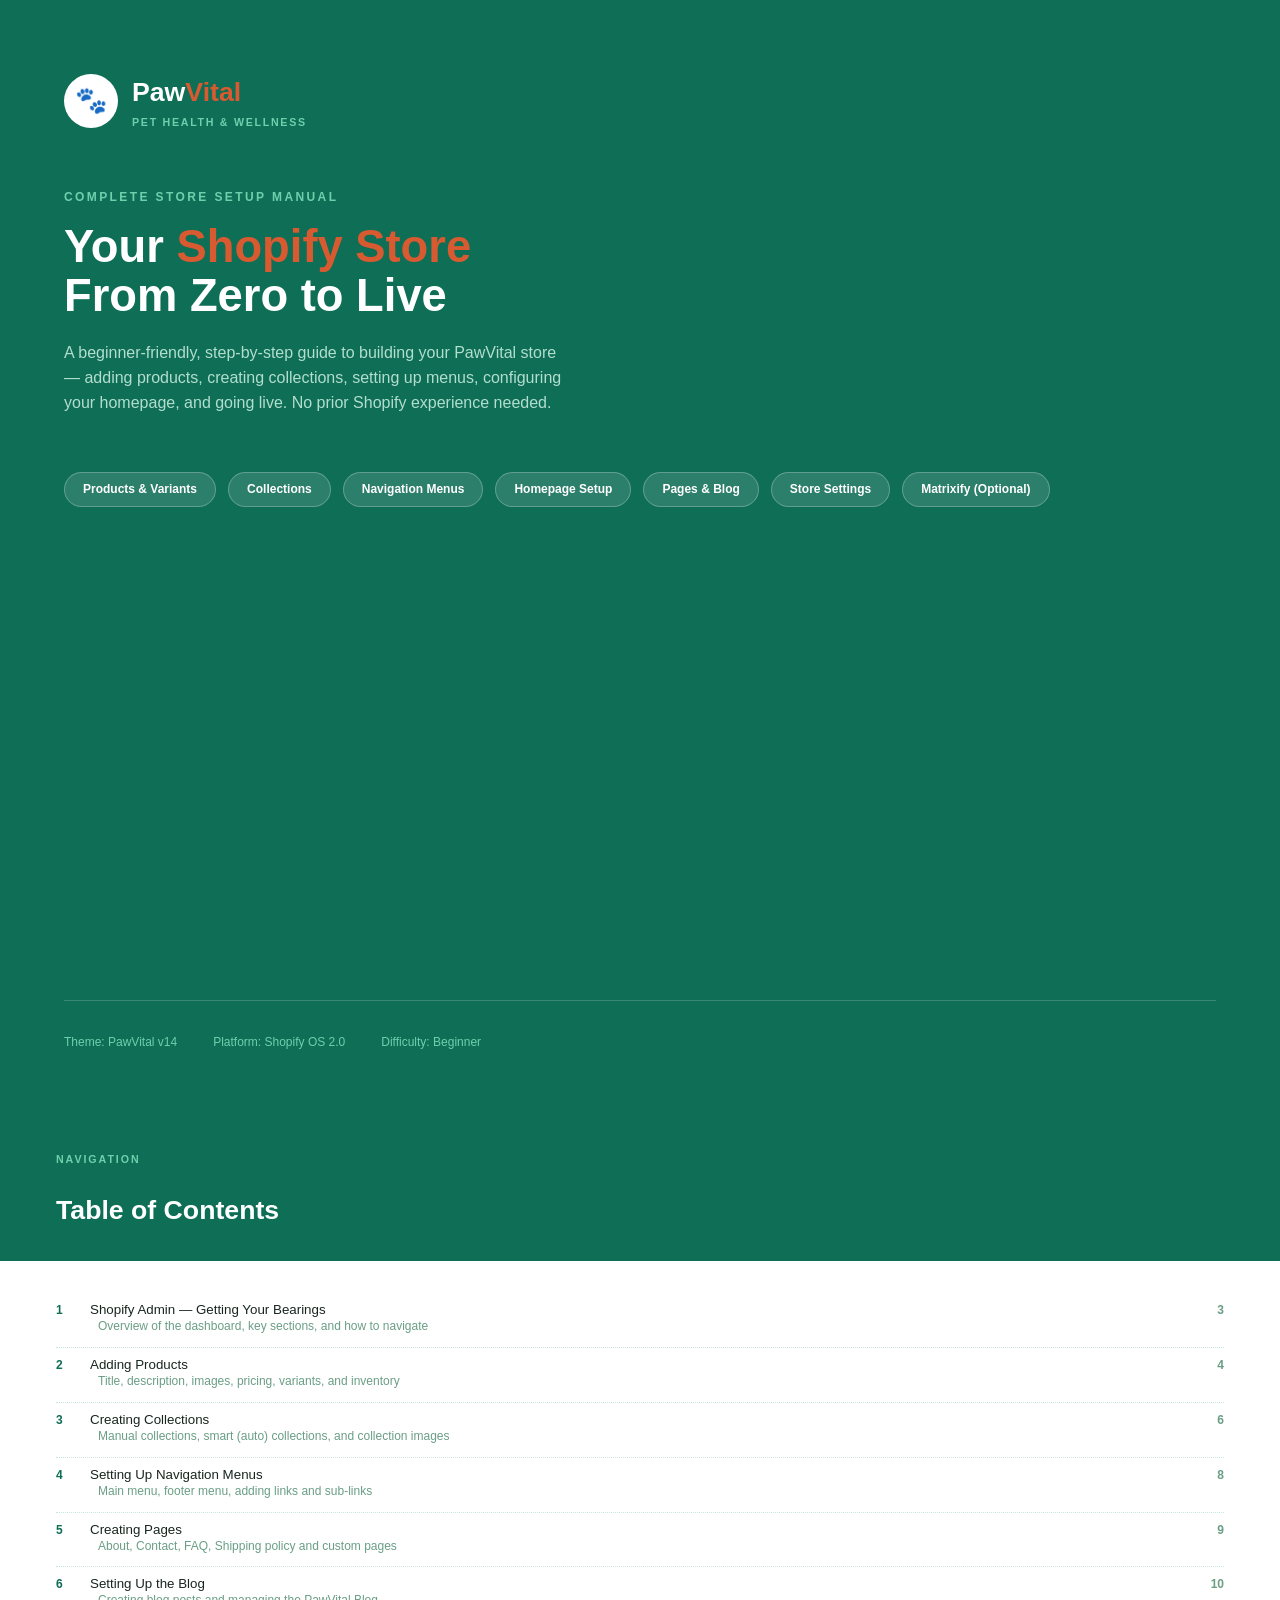
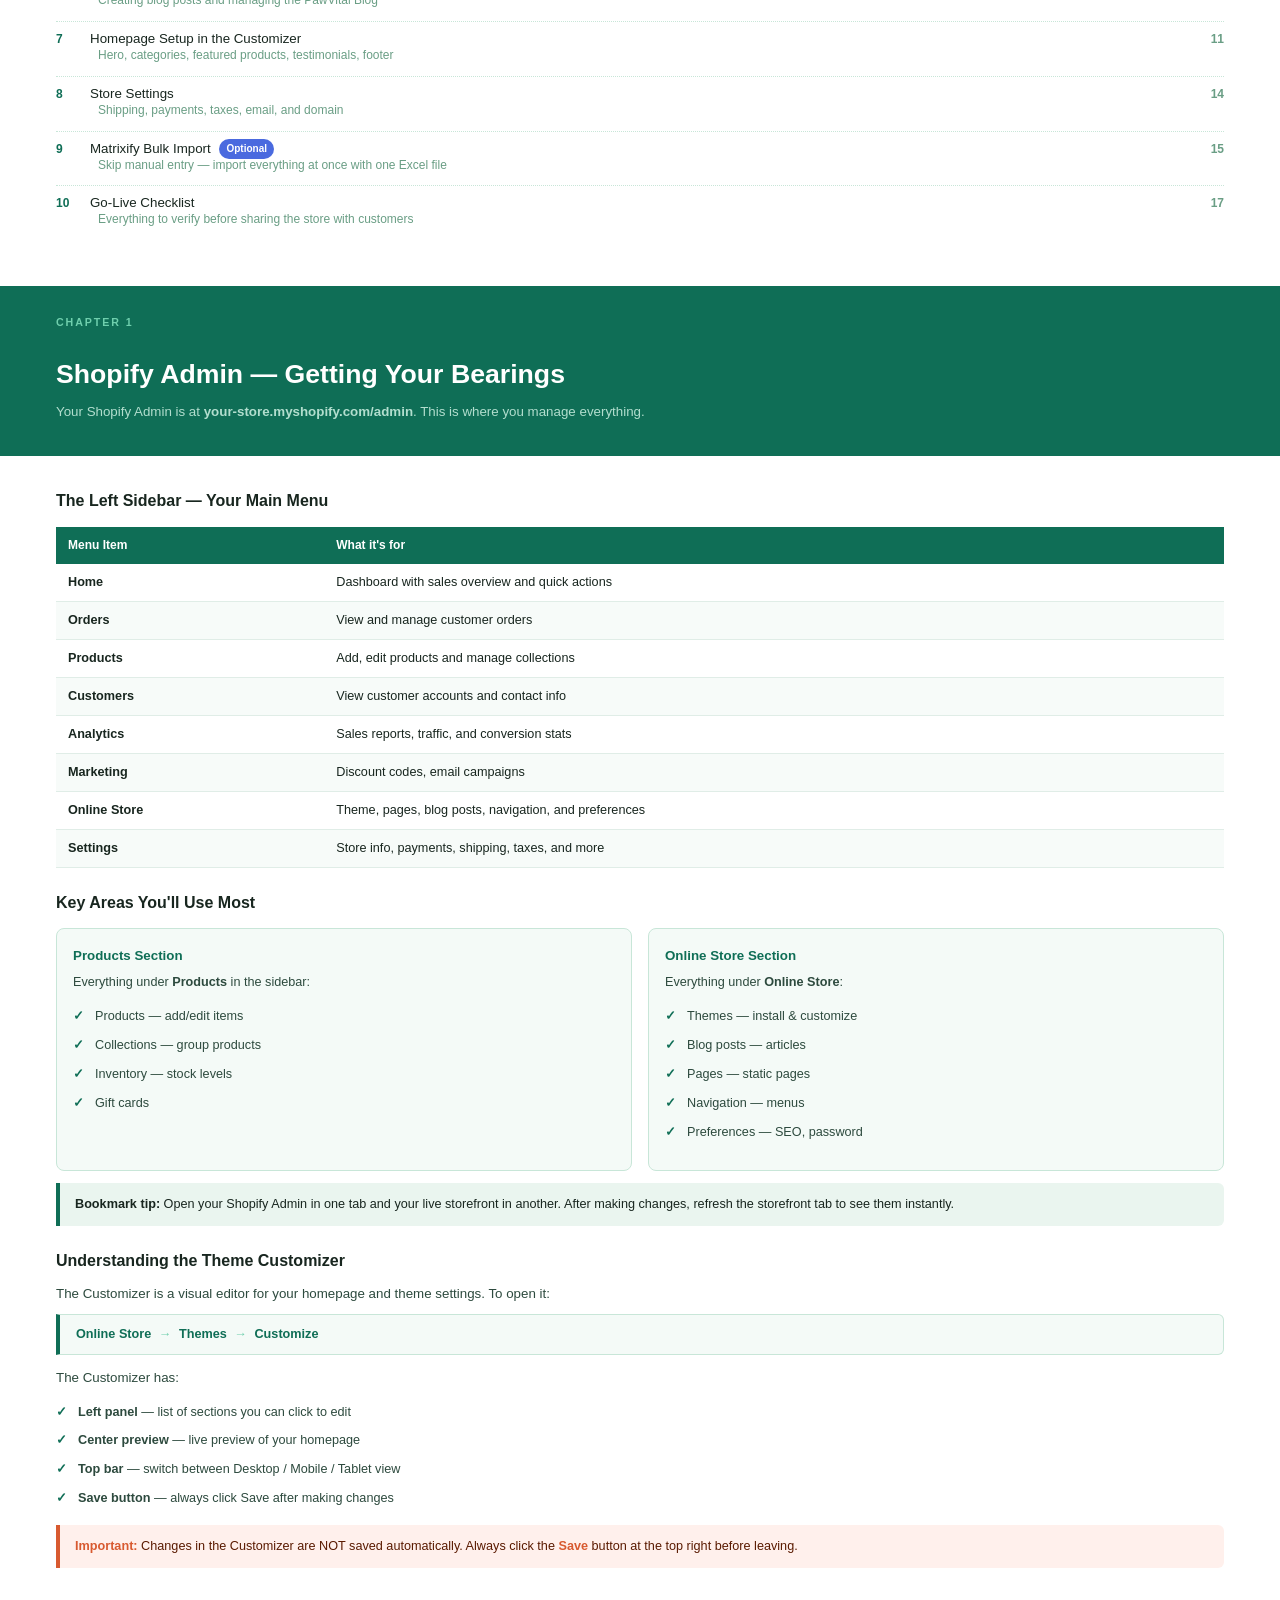
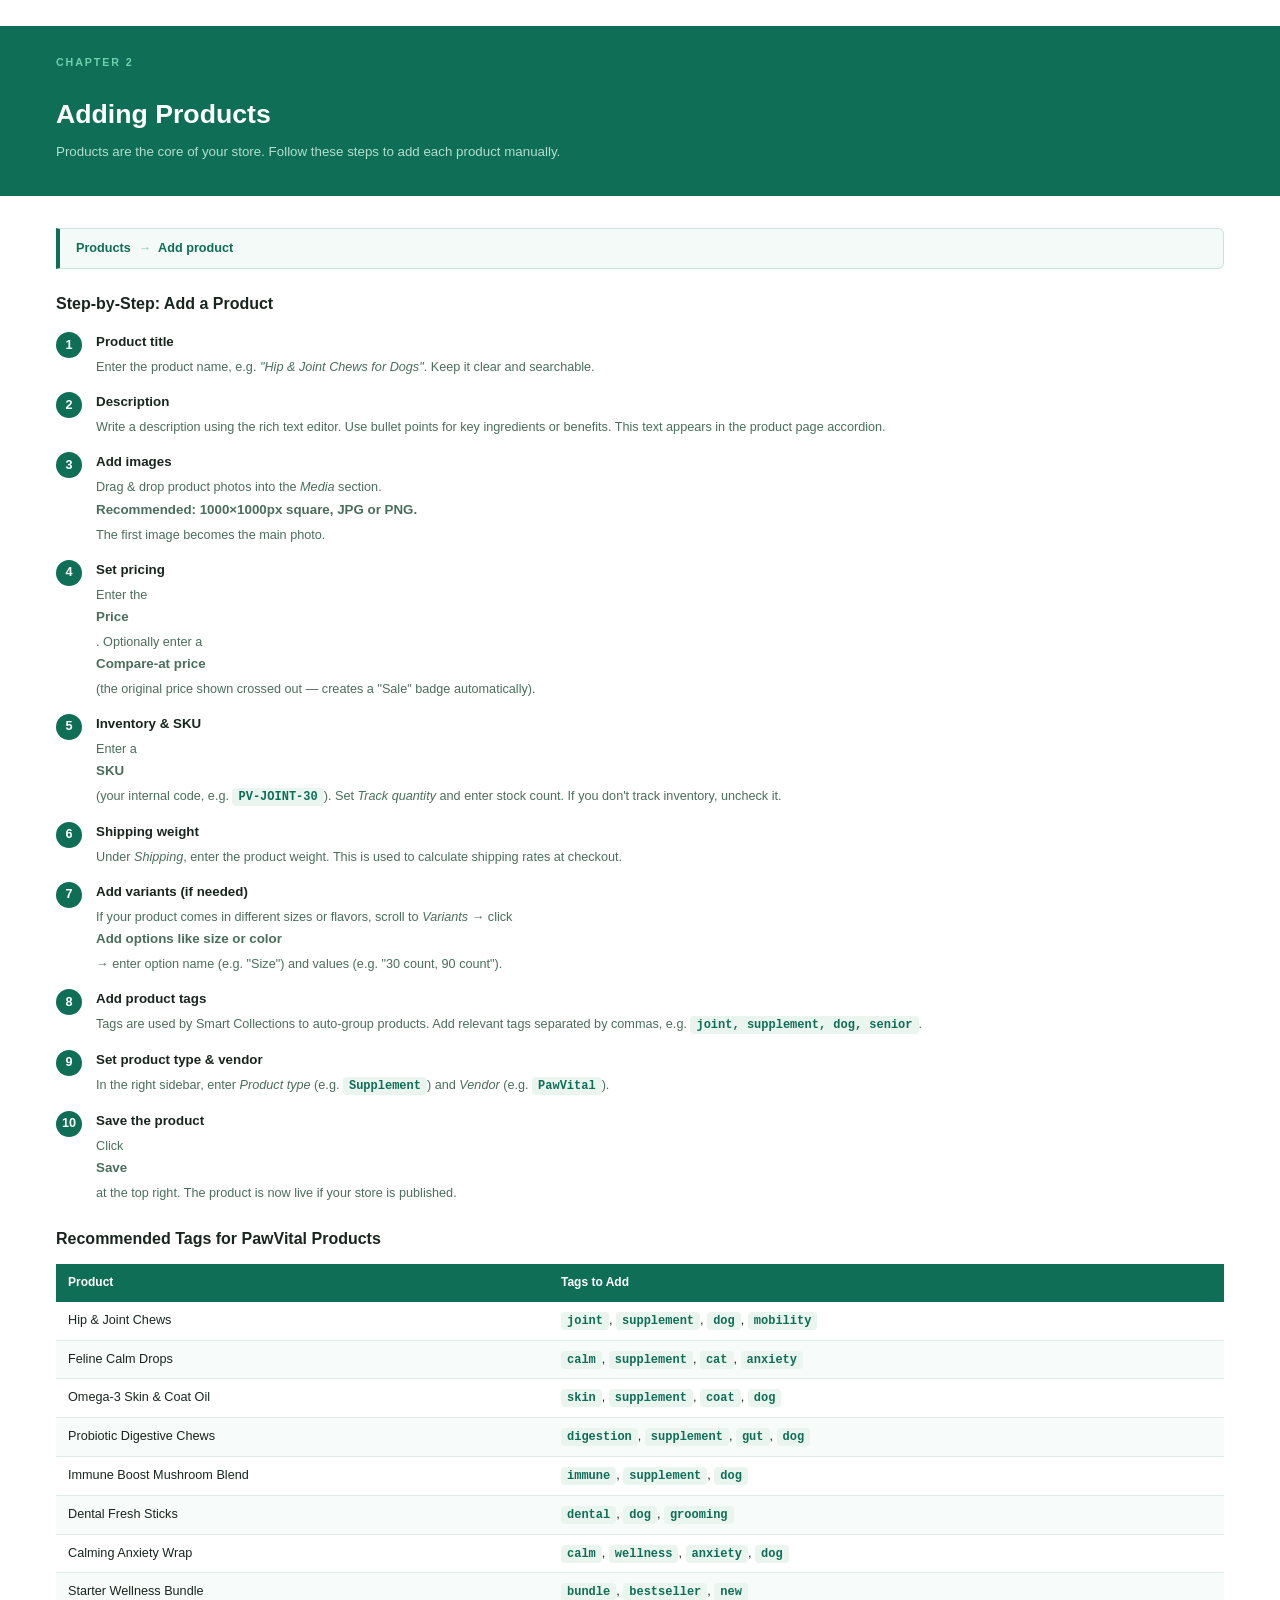
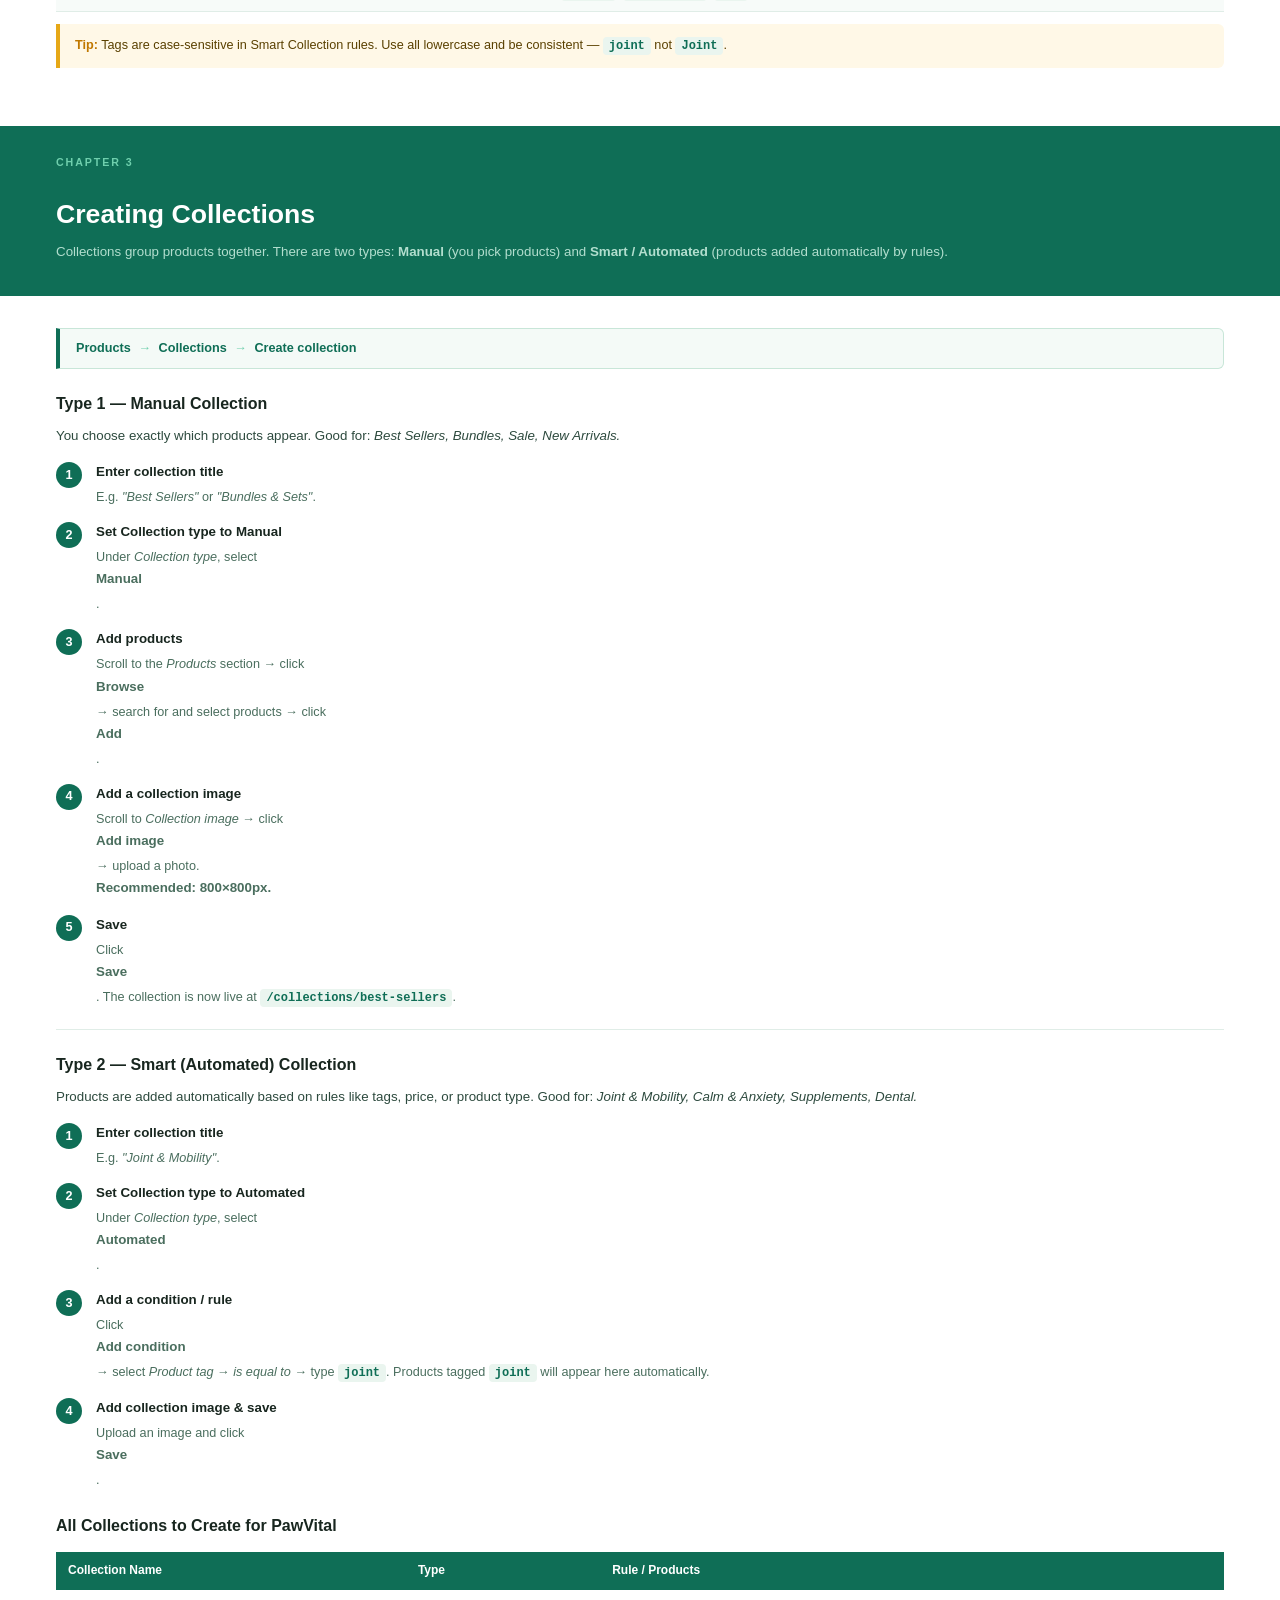
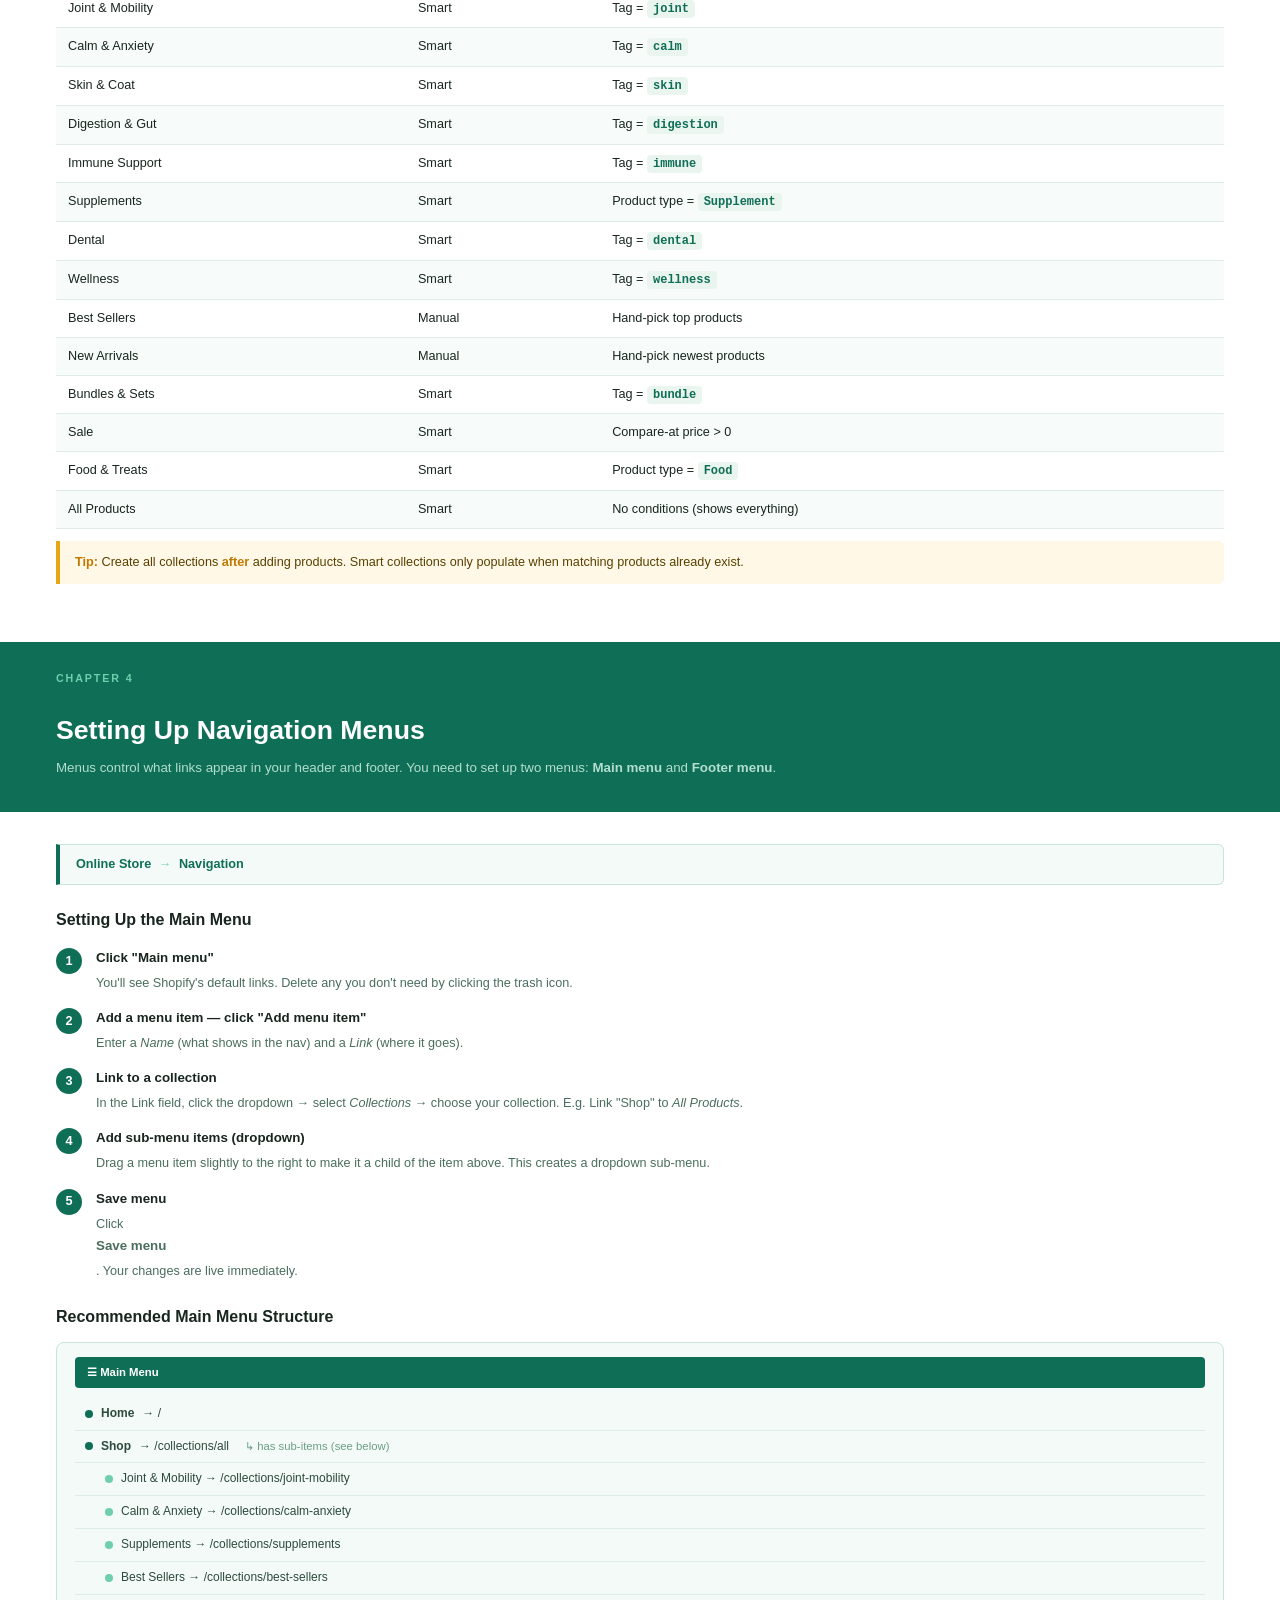
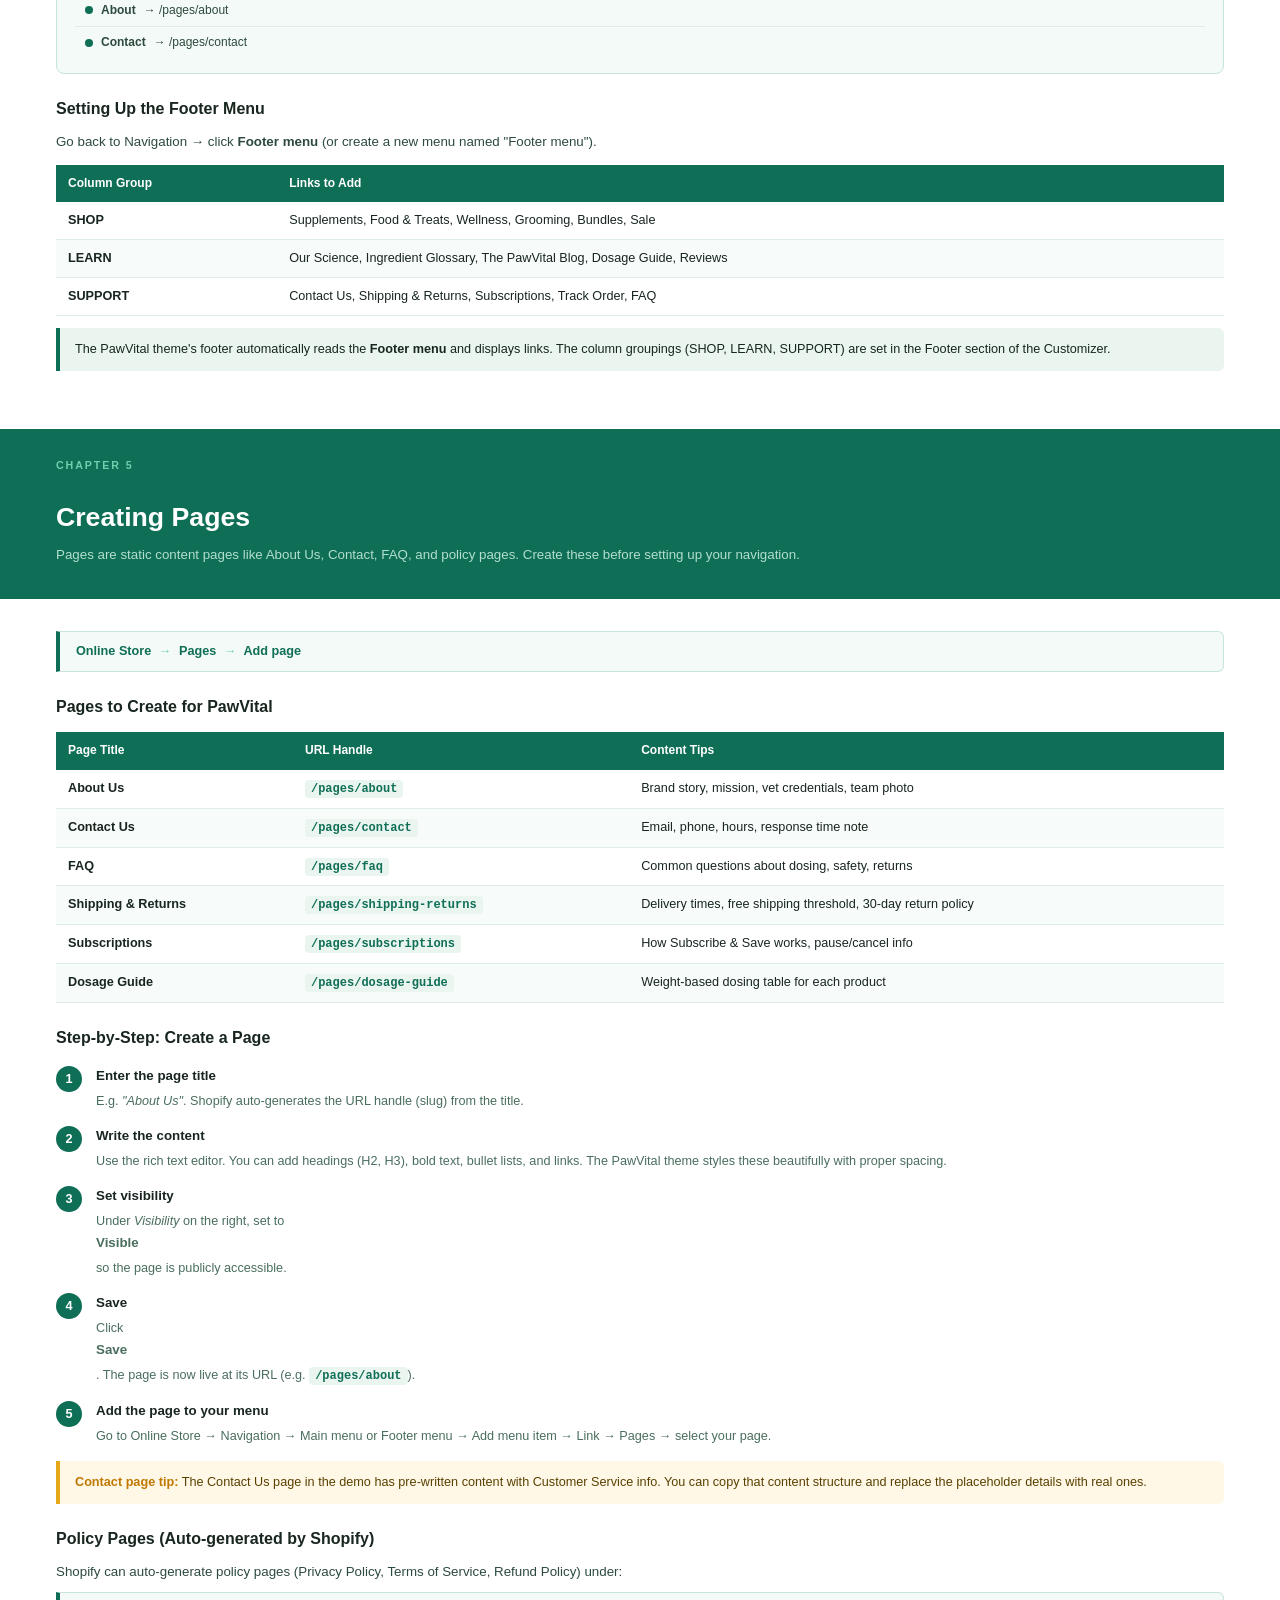
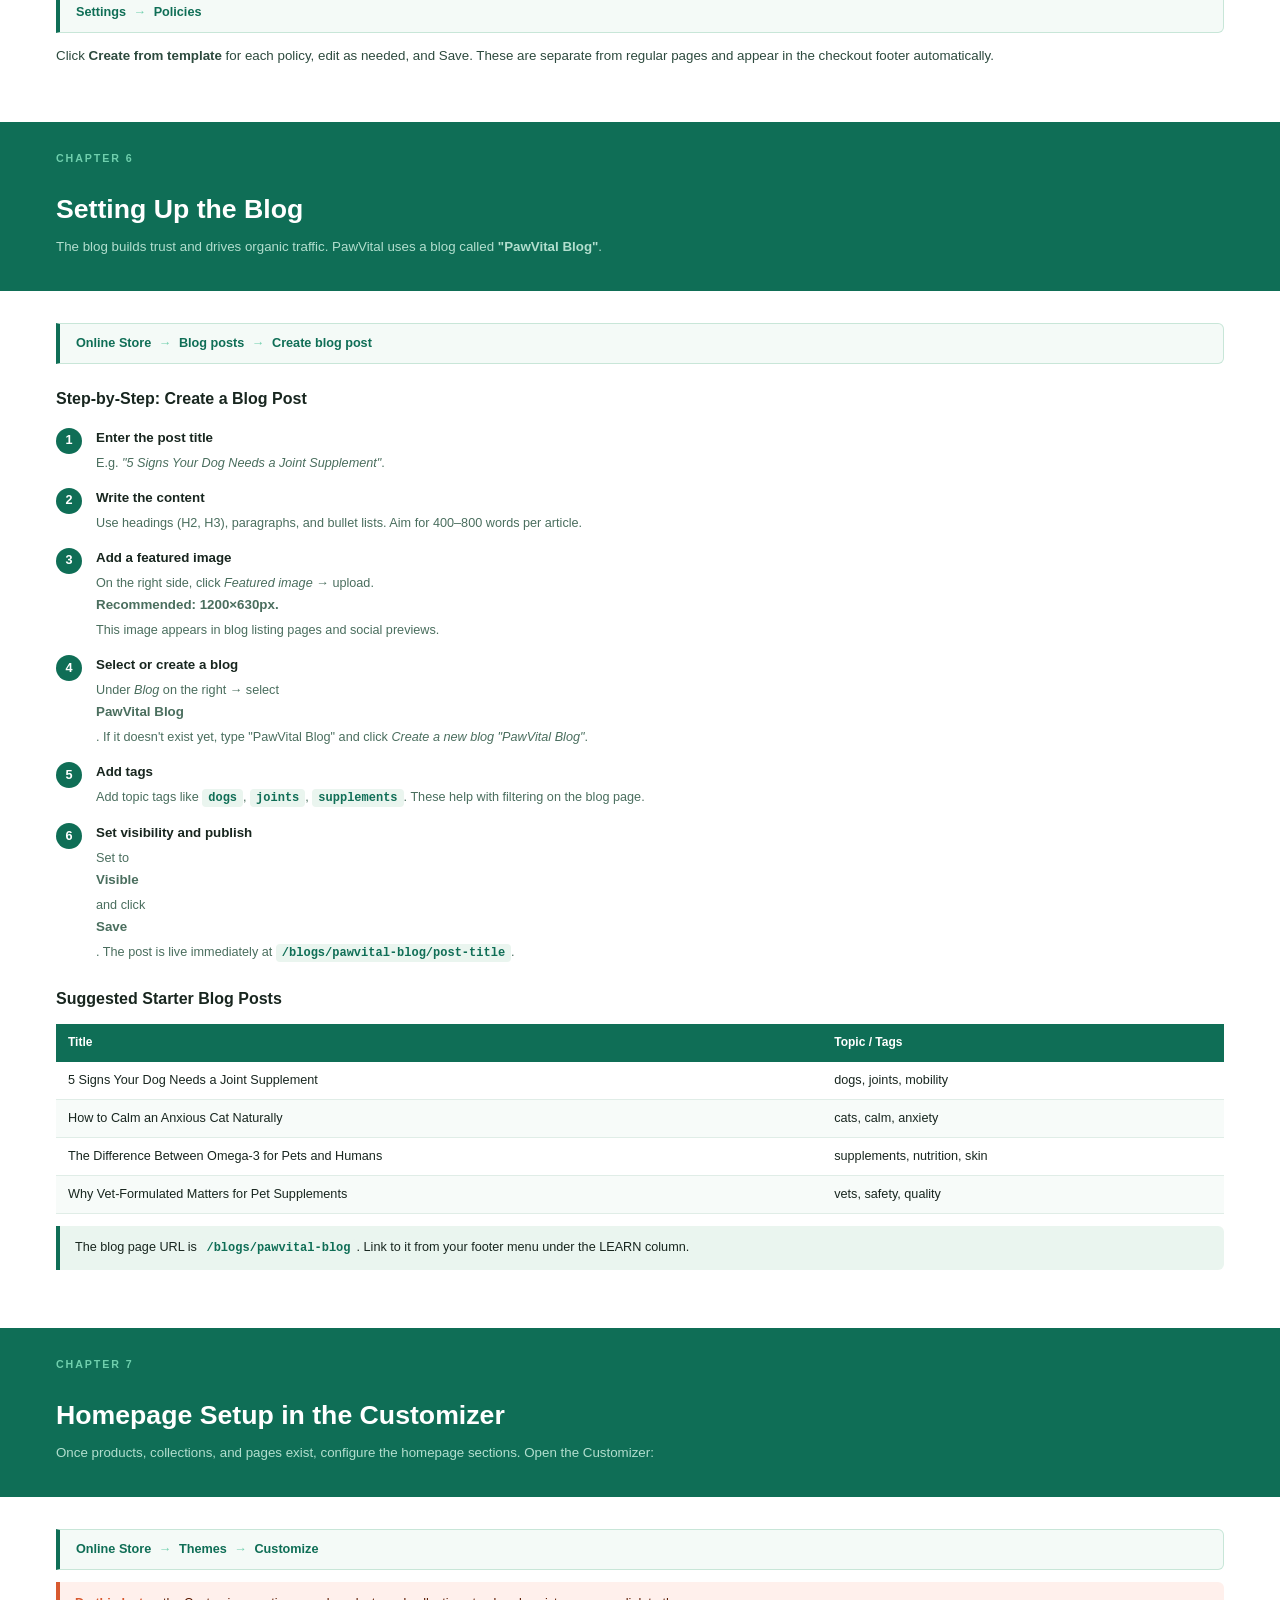
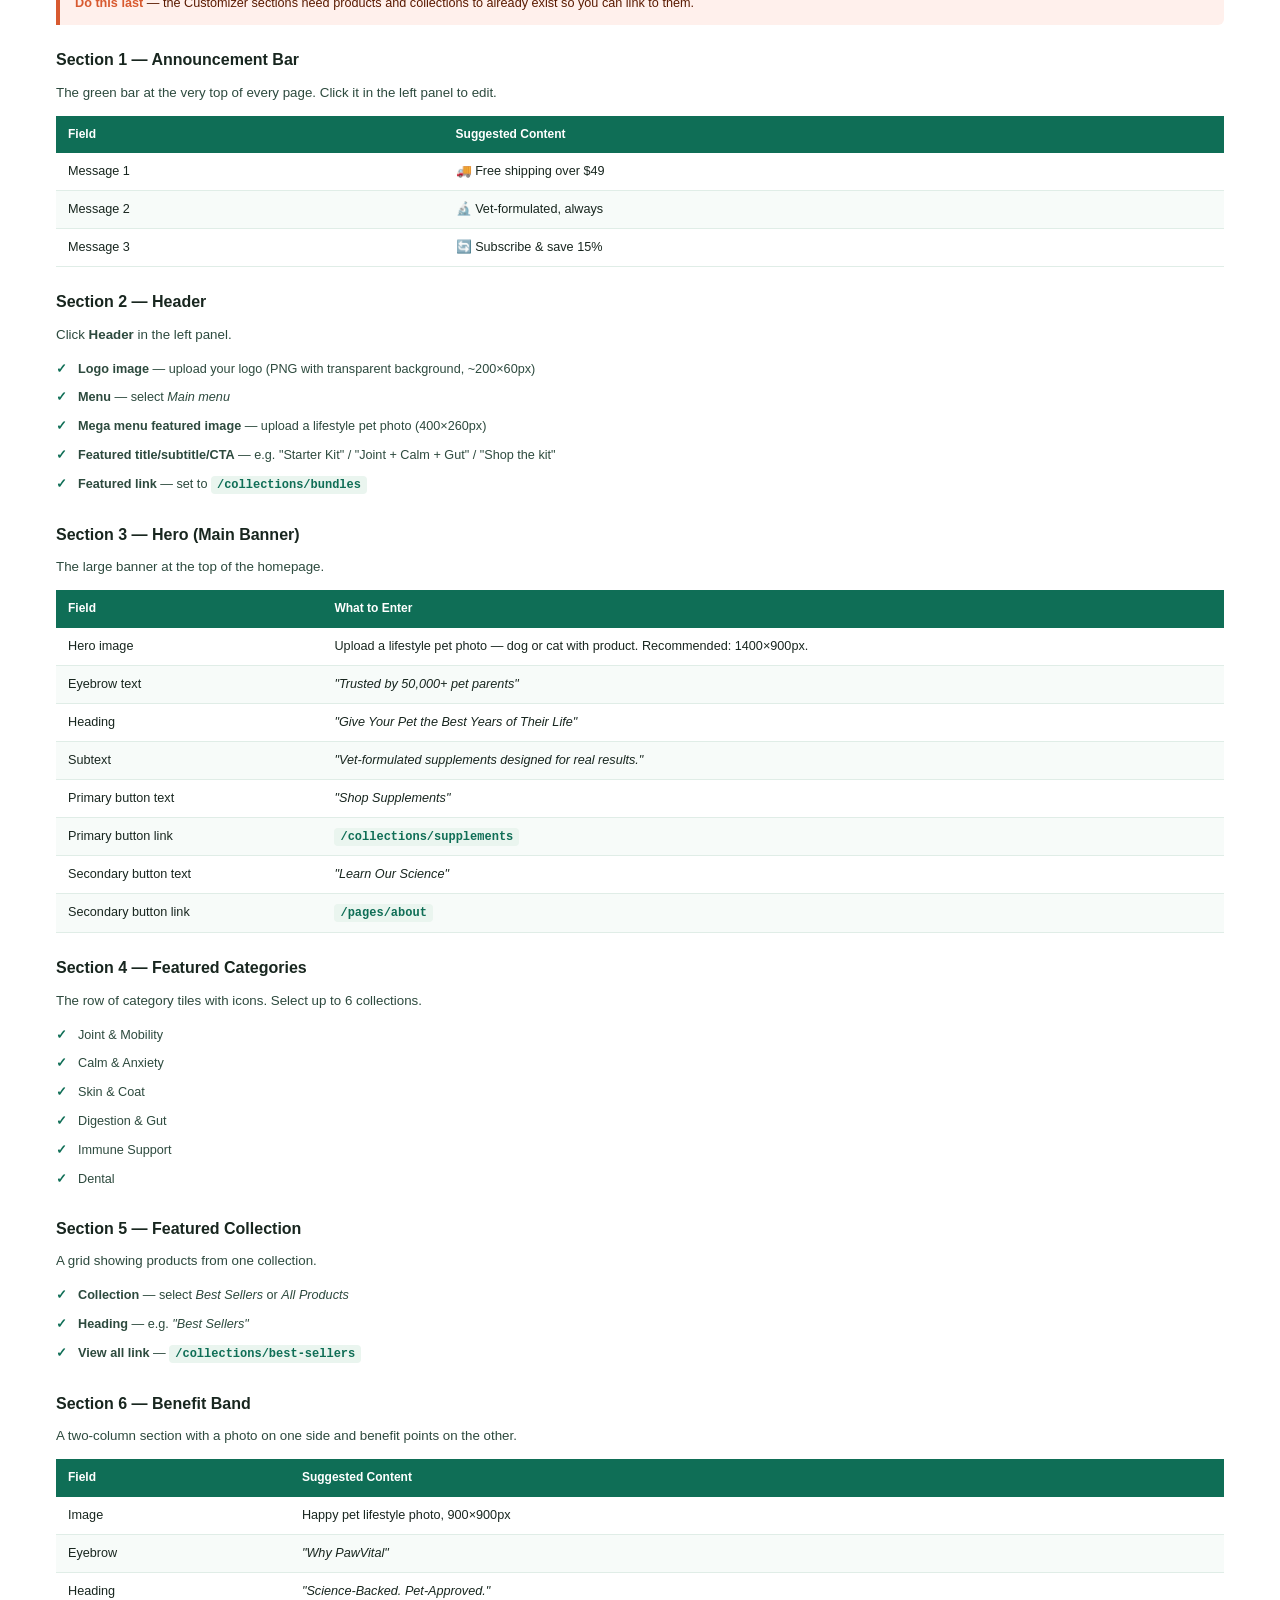
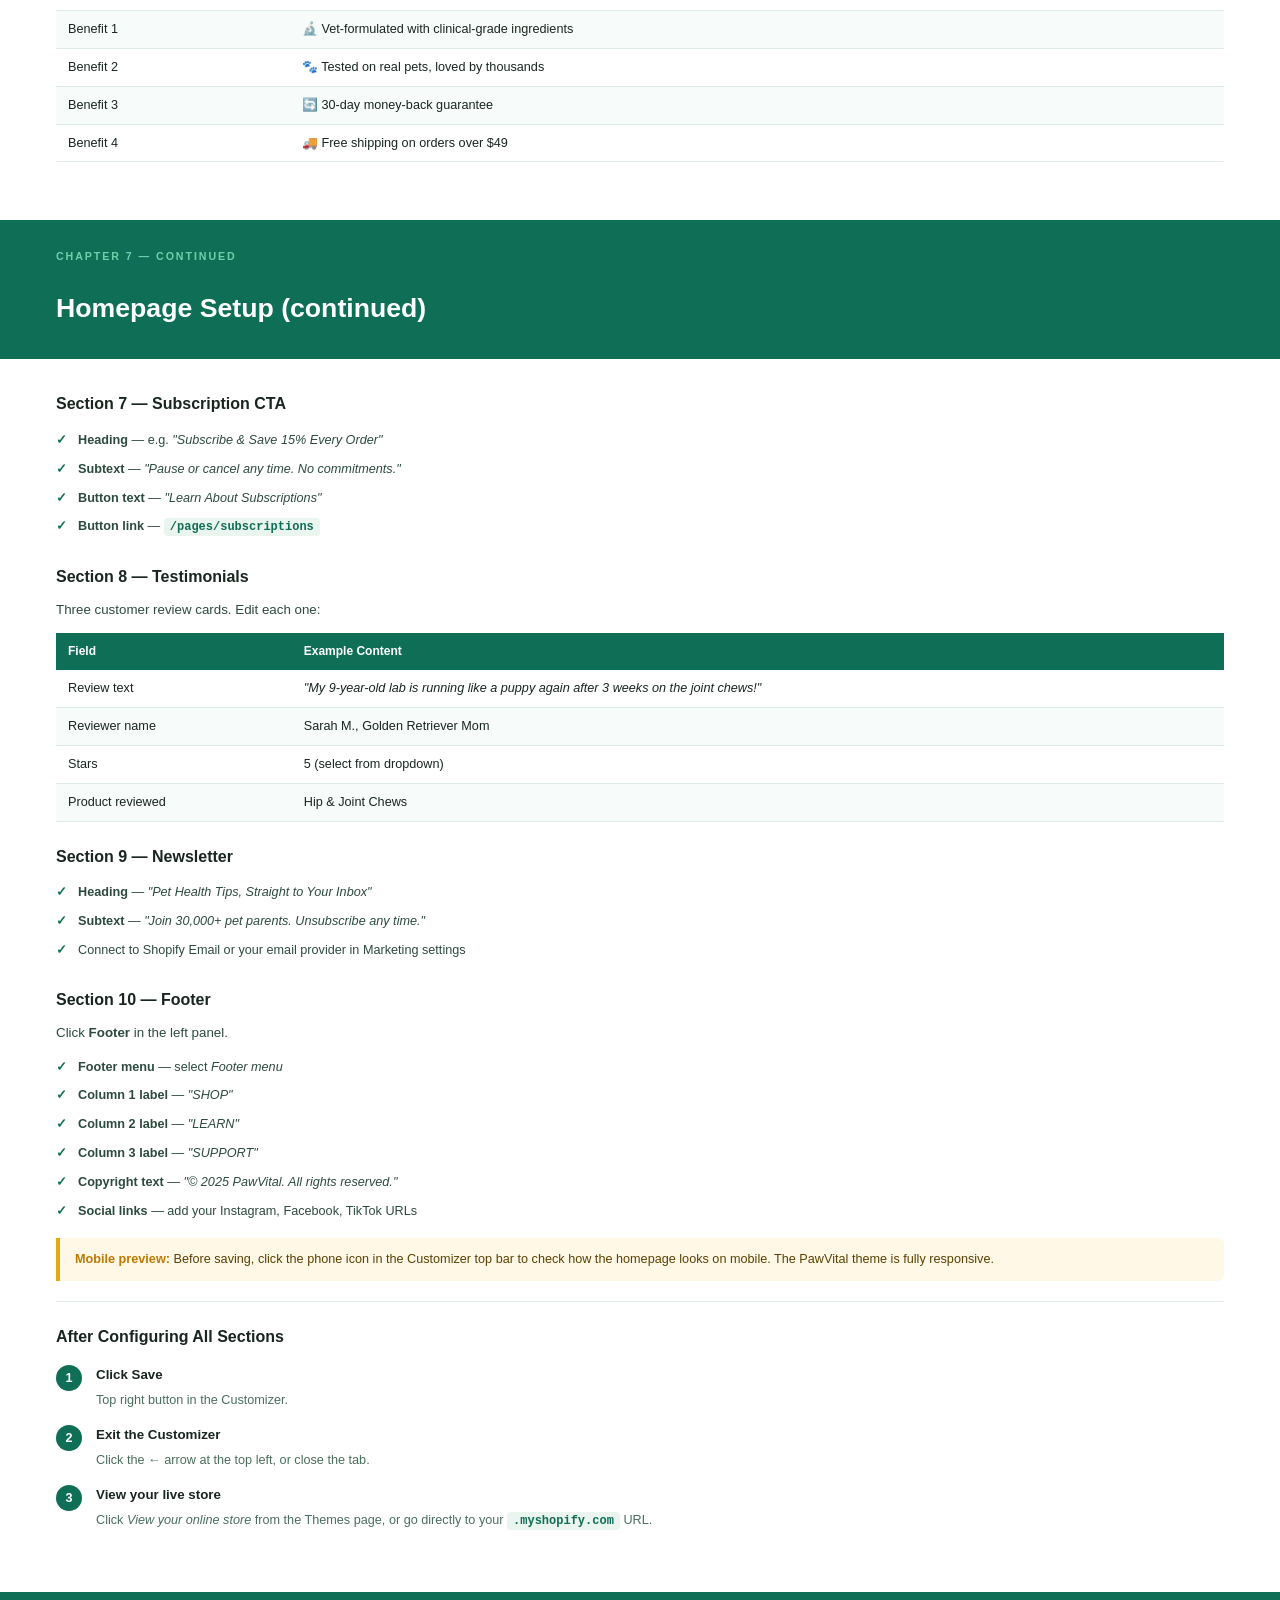
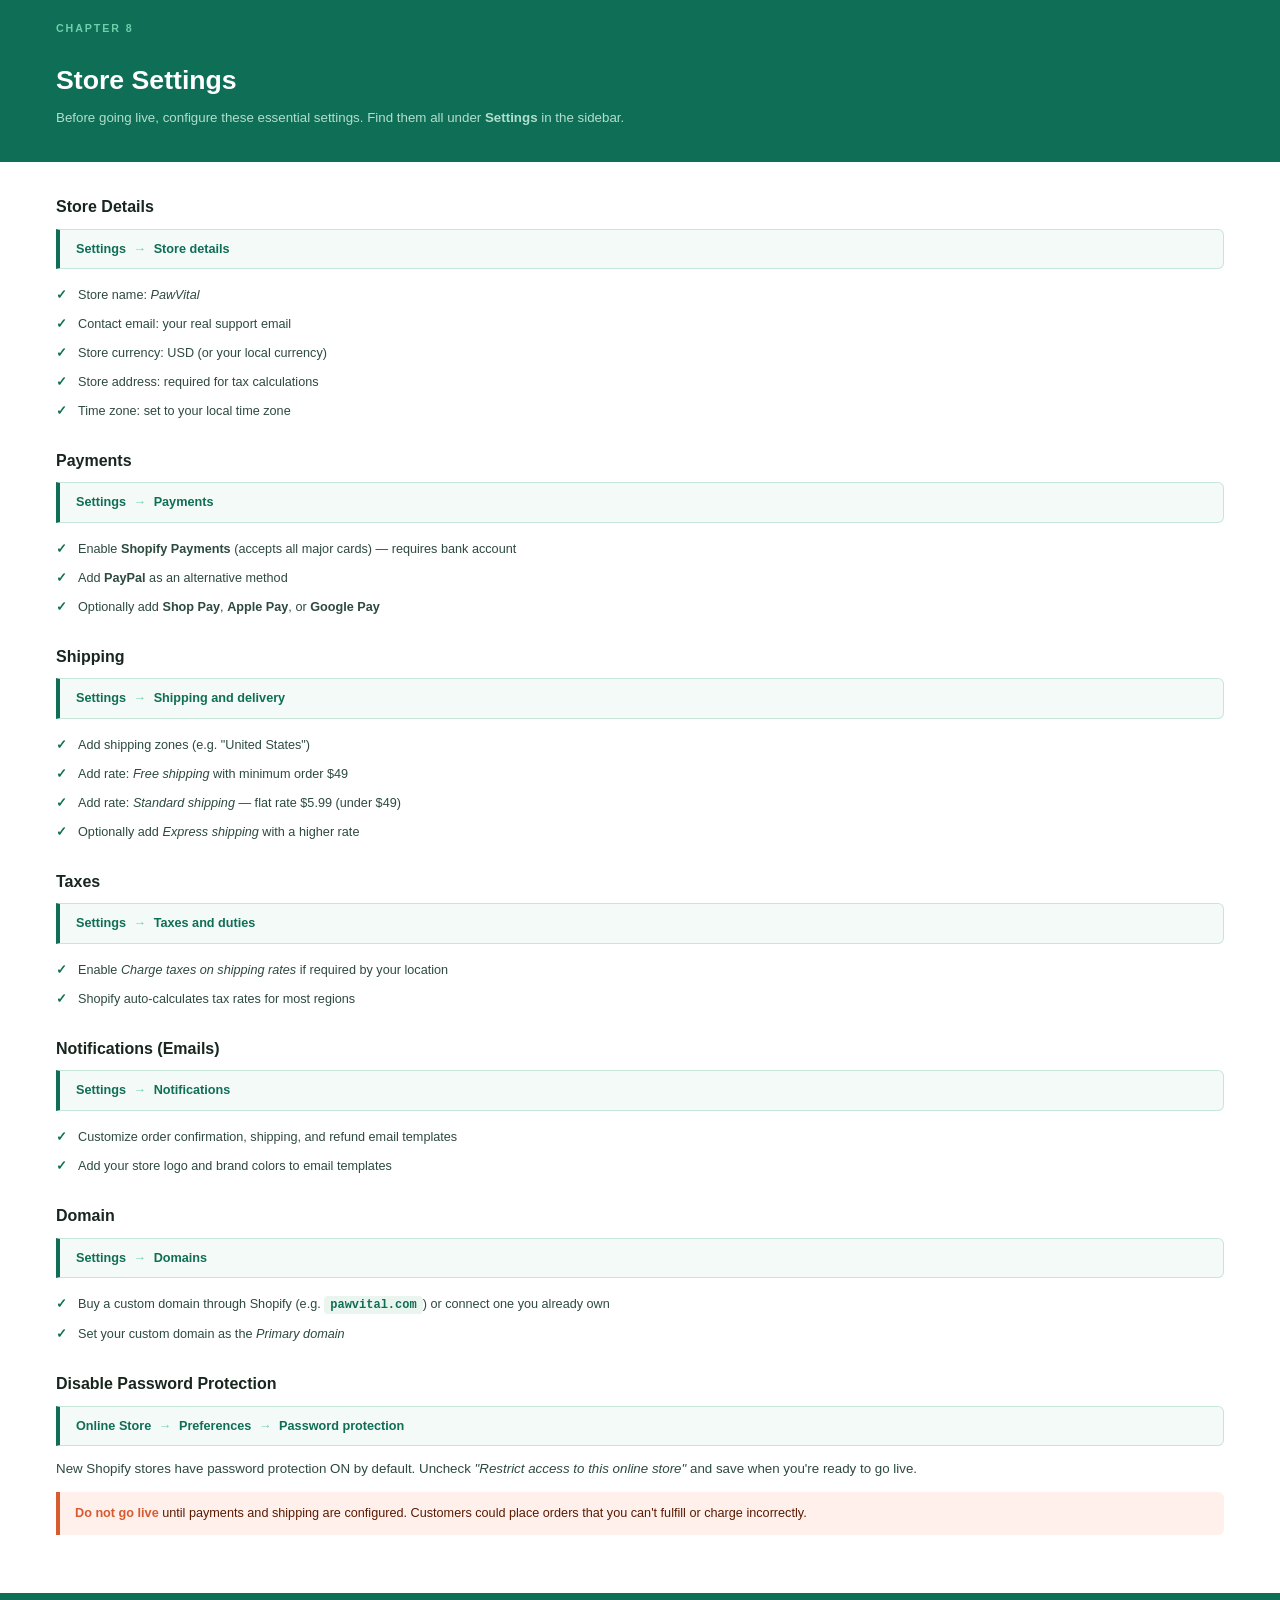
==== pawvital-manual.html @ 7ad77299 "Add beginner Shopify store setup manual PDF 10-chapter guide covering manual setup (products, collec" ====
<!DOCTYPE html>
<html lang="en">
<head>
<meta charset="UTF-8">
<style>
  * { box-sizing: border-box; margin: 0; padding: 0; }

  body {
    font-family: Arial, Helvetica, sans-serif;
    font-size: 10.5pt;
    color: #18261f;
    background: #fff;
    line-height: 1.65;
  }

  /* ── COVER ───────────────────────────────── */
  .cover {
    background: #0F6E56;
    min-height: 297mm;
    display: flex;
    flex-direction: column;
    justify-content: center;
    padding: 70px 64px;
    page-break-after: always;
  }
  .cover-logo {
    display: flex;
    align-items: center;
    gap: 14px;
    margin-bottom: 56px;
  }
  .cover-logo-circle {
    width: 54px; height: 54px;
    border-radius: 50%;
    background: #fff;
    display: flex; align-items: center; justify-content: center;
  }
  .paw { font-size: 26px; }
  .cover-logo-text .name { font-size: 20pt; font-weight: 900; color: #fff; }
  .cover-logo-text .name span { color: #D85A30; }
  .cover-logo-text .sub { font-size: 8pt; font-weight: 700; letter-spacing: .16em; text-transform: uppercase; color: #6fcfad; }

  .cover-tag {
    font-size: 9pt; font-weight: 700; letter-spacing: .2em;
    text-transform: uppercase; color: #6fcfad; margin-bottom: 16px;
  }
  .cover h1 {
    font-size: 34pt; font-weight: 900; color: #fff;
    line-height: 1.08; margin-bottom: 20px;
  }
  .cover h1 em { color: #D85A30; font-style: normal; }
  .cover-desc {
    font-size: 12pt; color: #b2dece; line-height: 1.55;
    max-width: 500px; margin-bottom: 56px;
  }
  .cover-pills { display: flex; gap: 12px; flex-wrap: wrap; }
  .cover-pill {
    background: rgba(255,255,255,.12);
    border: 1px solid rgba(255,255,255,.25);
    color: #fff; font-size: 9pt; font-weight: 600;
    padding: 7px 18px; border-radius: 99px;
  }
  .cover-footer {
    margin-top: auto;
    padding-top: 32px;
    border-top: 1px solid rgba(255,255,255,.18);
    font-size: 9pt; color: #6fcfad;
    display: flex; gap: 36px;
  }

  /* ── PAGE ────────────────────────────────── */
  .page { padding: 46px 56px; }
  @page { margin: 0; size: A4; }
  .pb { page-break-before: always; }

  /* ── CHAPTER HEADER ──────────────────────── */
  .ch-header {
    background: #0F6E56;
    color: #fff;
    margin: -46px -56px 32px;
    padding: 28px 56px 24px;
  }
  .ch-label {
    font-size: 8pt; font-weight: 700; letter-spacing: .18em;
    text-transform: uppercase; color: #6fcfad; margin-bottom: 6px;
  }
  .ch-header h2 { font-size: 20pt; font-weight: 900; color: #fff; line-height: 1.1; }
  .ch-header p { font-size: 10pt; color: #b2dece; margin-top: 6px; }

  /* ── SECTION TITLE ───────────────────────── */
  h2 { font-size: 16pt; font-weight: 900; color: #0F6E56; margin: 28px 0 12px; line-height: 1.15; }
  h3 { font-size: 12pt; font-weight: 700; color: #18261f; margin: 22px 0 8px; }
  h4 { font-size: 10pt; font-weight: 700; color: #0F6E56; margin: 14px 0 5px; }
  p  { color: #2d4a3e; margin-bottom: 9px; font-size: 10pt; }

  /* ── STEPS ───────────────────────────────── */
  .steps { margin: 14px 0; }
  .step { display: flex; gap: 14px; margin-bottom: 13px; align-items: flex-start; }
  .sn {
    width: 26px; height: 26px; border-radius: 50%;
    background: #0F6E56; color: #fff;
    font-size: 9.5pt; font-weight: 700; flex-shrink: 0;
    display: flex; align-items: center; justify-content: center;
    margin-top: 1px;
  }
  .sn.orange { background: #D85A30; }
  .sb { flex: 1; }
  .sb strong { font-weight: 700; display: block; margin-bottom: 2px; font-size: 10pt; }
  .sb span, .sb p { color: #4a6e5e; font-size: 9.5pt; margin: 0; }

  /* ── NAV PATH ────────────────────────────── */
  .nav-path {
    background: #f4faf7; border: 1px solid #c8e6d8;
    border-left: 4px solid #0F6E56;
    border-radius: 0 6px 6px 0;
    padding: 9px 16px; margin: 8px 0 12px;
    font-size: 9.5pt; font-weight: 600; color: #0F6E56;
    font-family: Arial, sans-serif;
  }
  .arr { color: #6fcfad; margin: 0 4px; }

  /* ── CODE ────────────────────────────────── */
  code {
    background: #eaf5ef; color: #0F6E56;
    font-family: 'Courier New', monospace;
    font-size: 9pt; padding: 2px 6px;
    border-radius: 4px; font-weight: 700;
  }

  /* ── BOXES ───────────────────────────────── */
  .tip  { background:#fff8e7; border-left:4px solid #e6a817; border-radius:0 6px 6px 0; padding:11px 15px; margin:12px 0; font-size:9.5pt; color:#5a4000; }
  .tip strong { color:#c07800; }
  .info { background:#eaf5ef; border-left:4px solid #0F6E56; border-radius:0 6px 6px 0; padding:11px 15px; margin:12px 0; font-size:9.5pt; color:#18261f; }
  .warn { background:#fff0ec; border-left:4px solid #D85A30; border-radius:0 6px 6px 0; padding:11px 15px; margin:12px 0; font-size:9.5pt; color:#5a1a00; }
  .warn strong { color:#D85A30; }
  .note { background:#f0f4ff; border-left:4px solid #4a6adf; border-radius:0 6px 6px 0; padding:11px 15px; margin:12px 0; font-size:9.5pt; color:#1a2460; }

  /* ── TABLE ───────────────────────────────── */
  table { width:100%; border-collapse:collapse; margin:12px 0; font-size:9.5pt; }
  th { background:#0F6E56; color:#fff; font-weight:700; padding:9px 12px; text-align:left; font-size:9pt; }
  td { padding:8px 12px; border-bottom:1px solid #e0ede7; vertical-align:top; }
  tr:nth-child(even) td { background:#f7fbf9; }

  /* ── TWO COL ─────────────────────────────── */
  .two-col { display:grid; grid-template-columns:1fr 1fr; gap:16px; margin:12px 0; }
  .col-box { background:#f4faf7; border:1px solid #c8e6d8; border-radius:8px; padding:16px; }
  .col-box h4 { margin-top:0; }

  /* ── CHECKLIST ───────────────────────────── */
  ul.cl { list-style:none; padding:0; margin:8px 0; }
  ul.cl li { padding:4px 0 4px 22px; position:relative; font-size:9.5pt; color:#2d4a3e; }
  ul.cl li::before { content:"✓"; position:absolute; left:0; color:#0F6E56; font-weight:700; }

  /* ── TOC ─────────────────────────────────── */
  .toc-row { display:flex; justify-content:space-between; align-items:baseline; padding:6px 0; border-bottom:1px dotted #c8e6d8; font-size:10pt; }
  .toc-row:last-child { border:none; }
  .toc-ch { color:#0F6E56; font-weight:700; min-width:26px; font-size:9pt; }
  .toc-title { flex:1; padding:0 8px; }
  .toc-sub { color:#6a9e85; font-size:9pt; display:block; padding-left:8px; margin-top:-4px; padding-bottom:4px; }
  .toc-pg { color:#6a9e85; font-size:9pt; font-weight:600; }

  /* ── OPTIONAL BADGE ──────────────────────── */
  .badge { display:inline-block; background:#D85A30; color:#fff; font-size:7.5pt; font-weight:700; padding:2px 7px; border-radius:99px; margin-left:5px; vertical-align:middle; }
  .badge-g { background:#0F6E56; }
  .badge-b { background:#4a6adf; }

  /* ── DIVIDER ─────────────────────────────── */
  hr { border:none; border-top:1px solid #e0ede7; margin:20px 0; }

  /* ── SCREEN MOCK ─────────────────────────── */
  .screen {
    background:#f4faf7; border:1px solid #c8e6d8;
    border-radius:8px; padding:14px 18px; margin:12px 0;
    font-size:9pt; color:#2d4a3e;
  }
  .screen-bar {
    background:#0F6E56; color:#fff; border-radius:4px;
    padding:6px 12px; font-size:8.5pt; font-weight:700;
    margin-bottom:10px; display:flex; align-items:center; gap:8px;
  }
  .screen-item {
    padding:6px 10px; border-bottom:1px solid #dceee5;
    display:flex; align-items:center; gap:8px; font-size:9pt;
  }
  .screen-item:last-child { border:none; }
  .dot { width:8px; height:8px; border-radius:50%; background:#0F6E56; flex-shrink:0; }
  .dot-o { background:#D85A30; }

</style>
</head>
<body>

<!-- ════════════════════════════════ COVER -->
<div class="cover">
  <div class="cover-logo">
    <div class="cover-logo-circle"><span class="paw">🐾</span></div>
    <div class="cover-logo-text">
      <div class="name">Paw<span>Vital</span></div>
      <div class="sub">Pet Health &amp; Wellness</div>
    </div>
  </div>

  <div class="cover-tag">Complete Store Setup Manual</div>
  <h1>Your <em>Shopify Store</em><br>From Zero to Live</h1>
  <p class="cover-desc">A beginner-friendly, step-by-step guide to building your PawVital store — adding products, creating collections, setting up menus, configuring your homepage, and going live. No prior Shopify experience needed.</p>

  <div class="cover-pills">
    <div class="cover-pill">Products &amp; Variants</div>
    <div class="cover-pill">Collections</div>
    <div class="cover-pill">Navigation Menus</div>
    <div class="cover-pill">Homepage Setup</div>
    <div class="cover-pill">Pages &amp; Blog</div>
    <div class="cover-pill">Store Settings</div>
    <div class="cover-pill">Matrixify (Optional)</div>
  </div>

  <div class="cover-footer">
    <span>Theme: PawVital v14</span>
    <span>Platform: Shopify OS 2.0</span>
    <span>Difficulty: Beginner</span>
  </div>
</div>

<!-- ════════════════════════════════ TOC -->
<div class="page pb">
  <div class="ch-header">
    <div class="ch-label">Navigation</div>
    <h2>Table of Contents</h2>
  </div>

  <div class="toc-row"><span class="toc-ch">1</span><span class="toc-title">Shopify Admin — Getting Your Bearings<span class="toc-sub">Overview of the dashboard, key sections, and how to navigate</span></span><span class="toc-pg">3</span></div>
  <div class="toc-row"><span class="toc-ch">2</span><span class="toc-title">Adding Products<span class="toc-sub">Title, description, images, pricing, variants, and inventory</span></span><span class="toc-pg">4</span></div>
  <div class="toc-row"><span class="toc-ch">3</span><span class="toc-title">Creating Collections<span class="toc-sub">Manual collections, smart (auto) collections, and collection images</span></span><span class="toc-pg">6</span></div>
  <div class="toc-row"><span class="toc-ch">4</span><span class="toc-title">Setting Up Navigation Menus<span class="toc-sub">Main menu, footer menu, adding links and sub-links</span></span><span class="toc-pg">8</span></div>
  <div class="toc-row"><span class="toc-ch">5</span><span class="toc-title">Creating Pages<span class="toc-sub">About, Contact, FAQ, Shipping policy and custom pages</span></span><span class="toc-pg">9</span></div>
  <div class="toc-row"><span class="toc-ch">6</span><span class="toc-title">Setting Up the Blog<span class="toc-sub">Creating blog posts and managing the PawVital Blog</span></span><span class="toc-pg">10</span></div>
  <div class="toc-row"><span class="toc-ch">7</span><span class="toc-title">Homepage Setup in the Customizer<span class="toc-sub">Hero, categories, featured products, testimonials, footer</span></span><span class="toc-pg">11</span></div>
  <div class="toc-row"><span class="toc-ch">8</span><span class="toc-title">Store Settings<span class="toc-sub">Shipping, payments, taxes, email, and domain</span></span><span class="toc-pg">14</span></div>
  <div class="toc-row"><span class="toc-ch">9</span><span class="toc-title">Matrixify Bulk Import <span class="badge badge-b">Optional</span><span class="toc-sub">Skip manual entry — import everything at once with one Excel file</span></span></span><span class="toc-pg">15</span></div>
  <div class="toc-row"><span class="toc-ch">10</span><span class="toc-title">Go-Live Checklist<span class="toc-sub">Everything to verify before sharing the store with customers</span></span><span class="toc-pg">17</span></div>
</div>

<!-- ════════════════════════════════ CH 1 -->
<div class="page pb">
  <div class="ch-header">
    <div class="ch-label">Chapter 1</div>
    <h2>Shopify Admin — Getting Your Bearings</h2>
    <p>Your Shopify Admin is at <strong>your-store.myshopify.com/admin</strong>. This is where you manage everything.</p>
  </div>

  <h3>The Left Sidebar — Your Main Menu</h3>
  <table>
    <thead><tr><th>Menu Item</th><th>What it's for</th></tr></thead>
    <tbody>
      <tr><td><strong>Home</strong></td><td>Dashboard with sales overview and quick actions</td></tr>
      <tr><td><strong>Orders</strong></td><td>View and manage customer orders</td></tr>
      <tr><td><strong>Products</strong></td><td>Add, edit products and manage collections</td></tr>
      <tr><td><strong>Customers</strong></td><td>View customer accounts and contact info</td></tr>
      <tr><td><strong>Analytics</strong></td><td>Sales reports, traffic, and conversion stats</td></tr>
      <tr><td><strong>Marketing</strong></td><td>Discount codes, email campaigns</td></tr>
      <tr><td><strong>Online Store</strong></td><td>Theme, pages, blog posts, navigation, and preferences</td></tr>
      <tr><td><strong>Settings</strong></td><td>Store info, payments, shipping, taxes, and more</td></tr>
    </tbody>
  </table>

  <h3>Key Areas You'll Use Most</h3>
  <div class="two-col">
    <div class="col-box">
      <h4>Products Section</h4>
      <p style="font-size:9.5pt;">Everything under <strong>Products</strong> in the sidebar:</p>
      <ul class="cl">
        <li>Products — add/edit items</li>
        <li>Collections — group products</li>
        <li>Inventory — stock levels</li>
        <li>Gift cards</li>
      </ul>
    </div>
    <div class="col-box">
      <h4>Online Store Section</h4>
      <p style="font-size:9.5pt;">Everything under <strong>Online Store</strong>:</p>
      <ul class="cl">
        <li>Themes — install &amp; customize</li>
        <li>Blog posts — articles</li>
        <li>Pages — static pages</li>
        <li>Navigation — menus</li>
        <li>Preferences — SEO, password</li>
      </ul>
    </div>
  </div>

  <div class="info">
    <strong>Bookmark tip:</strong> Open your Shopify Admin in one tab and your live storefront in another. After making changes, refresh the storefront tab to see them instantly.
  </div>

  <h3>Understanding the Theme Customizer</h3>
  <p>The Customizer is a visual editor for your homepage and theme settings. To open it:</p>
  <div class="nav-path">Online Store <span class="arr">→</span> Themes <span class="arr">→</span> Customize</div>
  <p>The Customizer has:</p>
  <ul class="cl">
    <li><strong>Left panel</strong> — list of sections you can click to edit</li>
    <li><strong>Center preview</strong> — live preview of your homepage</li>
    <li><strong>Top bar</strong> — switch between Desktop / Mobile / Tablet view</li>
    <li><strong>Save button</strong> — always click Save after making changes</li>
  </ul>

  <div class="warn">
    <strong>Important:</strong> Changes in the Customizer are NOT saved automatically. Always click the <strong>Save</strong> button at the top right before leaving.
  </div>
</div>

<!-- ════════════════════════════════ CH 2 -->
<div class="page pb">
  <div class="ch-header">
    <div class="ch-label">Chapter 2</div>
    <h2>Adding Products</h2>
    <p>Products are the core of your store. Follow these steps to add each product manually.</p>
  </div>

  <div class="nav-path">Products <span class="arr">→</span> Add product</div>

  <h3>Step-by-Step: Add a Product</h3>
  <div class="steps">
    <div class="step">
      <div class="sn">1</div>
      <div class="sb">
        <strong>Product title</strong>
        <span>Enter the product name, e.g. <em>"Hip &amp; Joint Chews for Dogs"</em>. Keep it clear and searchable.</span>
      </div>
    </div>
    <div class="step">
      <div class="sn">2</div>
      <div class="sb">
        <strong>Description</strong>
        <span>Write a description using the rich text editor. Use bullet points for key ingredients or benefits. This text appears in the product page accordion.</span>
      </div>
    </div>
    <div class="step">
      <div class="sn">3</div>
      <div class="sb">
        <strong>Add images</strong>
        <span>Drag &amp; drop product photos into the <em>Media</em> section. <strong>Recommended: 1000×1000px square, JPG or PNG.</strong> The first image becomes the main photo.</span>
      </div>
    </div>
    <div class="step">
      <div class="sn">4</div>
      <div class="sb">
        <strong>Set pricing</strong>
        <span>Enter the <strong>Price</strong>. Optionally enter a <strong>Compare-at price</strong> (the original price shown crossed out — creates a "Sale" badge automatically).</span>
      </div>
    </div>
    <div class="step">
      <div class="sn">5</div>
      <div class="sb">
        <strong>Inventory &amp; SKU</strong>
        <span>Enter a <strong>SKU</strong> (your internal code, e.g. <code>PV-JOINT-30</code>). Set <em>Track quantity</em> and enter stock count. If you don't track inventory, uncheck it.</span>
      </div>
    </div>
    <div class="step">
      <div class="sn">6</div>
      <div class="sb">
        <strong>Shipping weight</strong>
        <span>Under <em>Shipping</em>, enter the product weight. This is used to calculate shipping rates at checkout.</span>
      </div>
    </div>
    <div class="step">
      <div class="sn">7</div>
      <div class="sb">
        <strong>Add variants (if needed)</strong>
        <span>If your product comes in different sizes or flavors, scroll to <em>Variants</em> → click <strong>Add options like size or color</strong> → enter option name (e.g. "Size") and values (e.g. "30 count, 90 count").</span>
      </div>
    </div>
    <div class="step">
      <div class="sn">8</div>
      <div class="sb">
        <strong>Add product tags</strong>
        <span>Tags are used by Smart Collections to auto-group products. Add relevant tags separated by commas, e.g. <code>joint, supplement, dog, senior</code>.</span>
      </div>
    </div>
    <div class="step">
      <div class="sn">9</div>
      <div class="sb">
        <strong>Set product type &amp; vendor</strong>
        <span>In the right sidebar, enter <em>Product type</em> (e.g. <code>Supplement</code>) and <em>Vendor</em> (e.g. <code>PawVital</code>).</span>
      </div>
    </div>
    <div class="step">
      <div class="sn">10</div>
      <div class="sb">
        <strong>Save the product</strong>
        <span>Click <strong>Save</strong> at the top right. The product is now live if your store is published.</span>
      </div>
    </div>
  </div>

  <h3>Recommended Tags for PawVital Products</h3>
  <table>
    <thead><tr><th>Product</th><th>Tags to Add</th></tr></thead>
    <tbody>
      <tr><td>Hip &amp; Joint Chews</td><td><code>joint</code>, <code>supplement</code>, <code>dog</code>, <code>mobility</code></td></tr>
      <tr><td>Feline Calm Drops</td><td><code>calm</code>, <code>supplement</code>, <code>cat</code>, <code>anxiety</code></td></tr>
      <tr><td>Omega-3 Skin &amp; Coat Oil</td><td><code>skin</code>, <code>supplement</code>, <code>coat</code>, <code>dog</code></td></tr>
      <tr><td>Probiotic Digestive Chews</td><td><code>digestion</code>, <code>supplement</code>, <code>gut</code>, <code>dog</code></td></tr>
      <tr><td>Immune Boost Mushroom Blend</td><td><code>immune</code>, <code>supplement</code>, <code>dog</code></td></tr>
      <tr><td>Dental Fresh Sticks</td><td><code>dental</code>, <code>dog</code>, <code>grooming</code></td></tr>
      <tr><td>Calming Anxiety Wrap</td><td><code>calm</code>, <code>wellness</code>, <code>anxiety</code>, <code>dog</code></td></tr>
      <tr><td>Starter Wellness Bundle</td><td><code>bundle</code>, <code>bestseller</code>, <code>new</code></td></tr>
    </tbody>
  </table>

  <div class="tip">
    <strong>Tip:</strong> Tags are case-sensitive in Smart Collection rules. Use all lowercase and be consistent — <code>joint</code> not <code>Joint</code>.
  </div>
</div>

<!-- ════════════════════════════════ CH 3 -->
<div class="page pb">
  <div class="ch-header">
    <div class="ch-label">Chapter 3</div>
    <h2>Creating Collections</h2>
    <p>Collections group products together. There are two types: <strong>Manual</strong> (you pick products) and <strong>Smart / Automated</strong> (products added automatically by rules).</p>
  </div>

  <div class="nav-path">Products <span class="arr">→</span> Collections <span class="arr">→</span> Create collection</div>

  <h3>Type 1 — Manual Collection</h3>
  <p>You choose exactly which products appear. Good for: <em>Best Sellers, Bundles, Sale, New Arrivals.</em></p>

  <div class="steps">
    <div class="step">
      <div class="sn">1</div>
      <div class="sb">
        <strong>Enter collection title</strong>
        <span>E.g. <em>"Best Sellers"</em> or <em>"Bundles &amp; Sets"</em>.</span>
      </div>
    </div>
    <div class="step">
      <div class="sn">2</div>
      <div class="sb">
        <strong>Set Collection type to Manual</strong>
        <span>Under <em>Collection type</em>, select <strong>Manual</strong>.</span>
      </div>
    </div>
    <div class="step">
      <div class="sn">3</div>
      <div class="sb">
        <strong>Add products</strong>
        <span>Scroll to the <em>Products</em> section → click <strong>Browse</strong> → search for and select products → click <strong>Add</strong>.</span>
      </div>
    </div>
    <div class="step">
      <div class="sn">4</div>
      <div class="sb">
        <strong>Add a collection image</strong>
        <span>Scroll to <em>Collection image</em> → click <strong>Add image</strong> → upload a photo. <strong>Recommended: 800×800px.</strong></span>
      </div>
    </div>
    <div class="step">
      <div class="sn">5</div>
      <div class="sb">
        <strong>Save</strong>
        <span>Click <strong>Save</strong>. The collection is now live at <code>/collections/best-sellers</code>.</span>
      </div>
    </div>
  </div>

  <hr>

  <h3>Type 2 — Smart (Automated) Collection</h3>
  <p>Products are added automatically based on rules like tags, price, or product type. Good for: <em>Joint &amp; Mobility, Calm &amp; Anxiety, Supplements, Dental.</em></p>

  <div class="steps">
    <div class="step">
      <div class="sn">1</div>
      <div class="sb">
        <strong>Enter collection title</strong>
        <span>E.g. <em>"Joint &amp; Mobility"</em>.</span>
      </div>
    </div>
    <div class="step">
      <div class="sn">2</div>
      <div class="sb">
        <strong>Set Collection type to Automated</strong>
        <span>Under <em>Collection type</em>, select <strong>Automated</strong>.</span>
      </div>
    </div>
    <div class="step">
      <div class="sn">3</div>
      <div class="sb">
        <strong>Add a condition / rule</strong>
        <span>Click <strong>Add condition</strong> → select <em>Product tag</em> → <em>is equal to</em> → type <code>joint</code>. Products tagged <code>joint</code> will appear here automatically.</span>
      </div>
    </div>
    <div class="step">
      <div class="sn">4</div>
      <div class="sb">
        <strong>Add collection image &amp; save</strong>
        <span>Upload an image and click <strong>Save</strong>.</span>
      </div>
    </div>
  </div>

  <h3>All Collections to Create for PawVital</h3>
  <table>
    <thead><tr><th>Collection Name</th><th>Type</th><th>Rule / Products</th></tr></thead>
    <tbody>
      <tr><td>Joint &amp; Mobility</td><td>Smart</td><td>Tag = <code>joint</code></td></tr>
      <tr><td>Calm &amp; Anxiety</td><td>Smart</td><td>Tag = <code>calm</code></td></tr>
      <tr><td>Skin &amp; Coat</td><td>Smart</td><td>Tag = <code>skin</code></td></tr>
      <tr><td>Digestion &amp; Gut</td><td>Smart</td><td>Tag = <code>digestion</code></td></tr>
      <tr><td>Immune Support</td><td>Smart</td><td>Tag = <code>immune</code></td></tr>
      <tr><td>Supplements</td><td>Smart</td><td>Product type = <code>Supplement</code></td></tr>
      <tr><td>Dental</td><td>Smart</td><td>Tag = <code>dental</code></td></tr>
      <tr><td>Wellness</td><td>Smart</td><td>Tag = <code>wellness</code></td></tr>
      <tr><td>Best Sellers</td><td>Manual</td><td>Hand-pick top products</td></tr>
      <tr><td>New Arrivals</td><td>Manual</td><td>Hand-pick newest products</td></tr>
      <tr><td>Bundles &amp; Sets</td><td>Smart</td><td>Tag = <code>bundle</code></td></tr>
      <tr><td>Sale</td><td>Smart</td><td>Compare-at price &gt; 0</td></tr>
      <tr><td>Food &amp; Treats</td><td>Smart</td><td>Product type = <code>Food</code></td></tr>
      <tr><td>All Products</td><td>Smart</td><td>No conditions (shows everything)</td></tr>
    </tbody>
  </table>

  <div class="tip">
    <strong>Tip:</strong> Create all collections <strong>after</strong> adding products. Smart collections only populate when matching products already exist.
  </div>
</div>

<!-- ════════════════════════════════ CH 4 -->
<div class="page pb">
  <div class="ch-header">
    <div class="ch-label">Chapter 4</div>
    <h2>Setting Up Navigation Menus</h2>
    <p>Menus control what links appear in your header and footer. You need to set up two menus: <strong>Main menu</strong> and <strong>Footer menu</strong>.</p>
  </div>

  <div class="nav-path">Online Store <span class="arr">→</span> Navigation</div>

  <h3>Setting Up the Main Menu</h3>
  <div class="steps">
    <div class="step">
      <div class="sn">1</div>
      <div class="sb">
        <strong>Click "Main menu"</strong>
        <span>You'll see Shopify's default links. Delete any you don't need by clicking the trash icon.</span>
      </div>
    </div>
    <div class="step">
      <div class="sn">2</div>
      <div class="sb">
        <strong>Add a menu item — click "Add menu item"</strong>
        <span>Enter a <em>Name</em> (what shows in the nav) and a <em>Link</em> (where it goes).</span>
      </div>
    </div>
    <div class="step">
      <div class="sn">3</div>
      <div class="sb">
        <strong>Link to a collection</strong>
        <span>In the Link field, click the dropdown → select <em>Collections</em> → choose your collection. E.g. Link "Shop" to <em>All Products</em>.</span>
      </div>
    </div>
    <div class="step">
      <div class="sn">4</div>
      <div class="sb">
        <strong>Add sub-menu items (dropdown)</strong>
        <span>Drag a menu item slightly to the right to make it a child of the item above. This creates a dropdown sub-menu.</span>
      </div>
    </div>
    <div class="step">
      <div class="sn">5</div>
      <div class="sb">
        <strong>Save menu</strong>
        <span>Click <strong>Save menu</strong>. Your changes are live immediately.</span>
      </div>
    </div>
  </div>

  <h3>Recommended Main Menu Structure</h3>
  <div class="screen">
    <div class="screen-bar">☰ Main Menu</div>
    <div class="screen-item"><div class="dot"></div><strong>Home</strong> → /</div>
    <div class="screen-item"><div class="dot"></div><strong>Shop</strong> → /collections/all
      <span style="color:#6a9e85; font-size:8.5pt; margin-left:8px;">↳ has sub-items (see below)</span></div>
    <div class="screen-item" style="padding-left:30px;"><div class="dot" style="background:#6fcfad"></div>Joint &amp; Mobility → /collections/joint-mobility</div>
    <div class="screen-item" style="padding-left:30px;"><div class="dot" style="background:#6fcfad"></div>Calm &amp; Anxiety → /collections/calm-anxiety</div>
    <div class="screen-item" style="padding-left:30px;"><div class="dot" style="background:#6fcfad"></div>Supplements → /collections/supplements</div>
    <div class="screen-item" style="padding-left:30px;"><div class="dot" style="background:#6fcfad"></div>Best Sellers → /collections/best-sellers</div>
    <div class="screen-item"><div class="dot"></div><strong>About</strong> → /pages/about</div>
    <div class="screen-item"><div class="dot"></div><strong>Contact</strong> → /pages/contact</div>
  </div>

  <h3>Setting Up the Footer Menu</h3>
  <p>Go back to Navigation → click <strong>Footer menu</strong> (or create a new menu named "Footer menu").</p>

  <table>
    <thead><tr><th>Column Group</th><th>Links to Add</th></tr></thead>
    <tbody>
      <tr><td><strong>SHOP</strong></td><td>Supplements, Food &amp; Treats, Wellness, Grooming, Bundles, Sale</td></tr>
      <tr><td><strong>LEARN</strong></td><td>Our Science, Ingredient Glossary, The PawVital Blog, Dosage Guide, Reviews</td></tr>
      <tr><td><strong>SUPPORT</strong></td><td>Contact Us, Shipping &amp; Returns, Subscriptions, Track Order, FAQ</td></tr>
    </tbody>
  </table>

  <div class="info">
    The PawVital theme's footer automatically reads the <strong>Footer menu</strong> and displays links. The column groupings (SHOP, LEARN, SUPPORT) are set in the Footer section of the Customizer.
  </div>
</div>

<!-- ════════════════════════════════ CH 5 -->
<div class="page pb">
  <div class="ch-header">
    <div class="ch-label">Chapter 5</div>
    <h2>Creating Pages</h2>
    <p>Pages are static content pages like About Us, Contact, FAQ, and policy pages. Create these before setting up your navigation.</p>
  </div>

  <div class="nav-path">Online Store <span class="arr">→</span> Pages <span class="arr">→</span> Add page</div>

  <h3>Pages to Create for PawVital</h3>
  <table>
    <thead><tr><th>Page Title</th><th>URL Handle</th><th>Content Tips</th></tr></thead>
    <tbody>
      <tr><td><strong>About Us</strong></td><td><code>/pages/about</code></td><td>Brand story, mission, vet credentials, team photo</td></tr>
      <tr><td><strong>Contact Us</strong></td><td><code>/pages/contact</code></td><td>Email, phone, hours, response time note</td></tr>
      <tr><td><strong>FAQ</strong></td><td><code>/pages/faq</code></td><td>Common questions about dosing, safety, returns</td></tr>
      <tr><td><strong>Shipping &amp; Returns</strong></td><td><code>/pages/shipping-returns</code></td><td>Delivery times, free shipping threshold, 30-day return policy</td></tr>
      <tr><td><strong>Subscriptions</strong></td><td><code>/pages/subscriptions</code></td><td>How Subscribe &amp; Save works, pause/cancel info</td></tr>
      <tr><td><strong>Dosage Guide</strong></td><td><code>/pages/dosage-guide</code></td><td>Weight-based dosing table for each product</td></tr>
    </tbody>
  </table>

  <h3>Step-by-Step: Create a Page</h3>
  <div class="steps">
    <div class="step">
      <div class="sn">1</div>
      <div class="sb">
        <strong>Enter the page title</strong>
        <span>E.g. <em>"About Us"</em>. Shopify auto-generates the URL handle (slug) from the title.</span>
      </div>
    </div>
    <div class="step">
      <div class="sn">2</div>
      <div class="sb">
        <strong>Write the content</strong>
        <span>Use the rich text editor. You can add headings (H2, H3), bold text, bullet lists, and links. The PawVital theme styles these beautifully with proper spacing.</span>
      </div>
    </div>
    <div class="step">
      <div class="sn">3</div>
      <div class="sb">
        <strong>Set visibility</strong>
        <span>Under <em>Visibility</em> on the right, set to <strong>Visible</strong> so the page is publicly accessible.</span>
      </div>
    </div>
    <div class="step">
      <div class="sn">4</div>
      <div class="sb">
        <strong>Save</strong>
        <span>Click <strong>Save</strong>. The page is now live at its URL (e.g. <code>/pages/about</code>).</span>
      </div>
    </div>
    <div class="step">
      <div class="sn">5</div>
      <div class="sb">
        <strong>Add the page to your menu</strong>
        <span>Go to Online Store → Navigation → Main menu or Footer menu → Add menu item → Link → Pages → select your page.</span>
      </div>
    </div>
  </div>

  <div class="tip">
    <strong>Contact page tip:</strong> The Contact Us page in the demo has pre-written content with Customer Service info. You can copy that content structure and replace the placeholder details with real ones.
  </div>

  <h3>Policy Pages (Auto-generated by Shopify)</h3>
  <p>Shopify can auto-generate policy pages (Privacy Policy, Terms of Service, Refund Policy) under:</p>
  <div class="nav-path">Settings <span class="arr">→</span> Policies</div>
  <p>Click <strong>Create from template</strong> for each policy, edit as needed, and Save. These are separate from regular pages and appear in the checkout footer automatically.</p>
</div>

<!-- ════════════════════════════════ CH 6 -->
<div class="page pb">
  <div class="ch-header">
    <div class="ch-label">Chapter 6</div>
    <h2>Setting Up the Blog</h2>
    <p>The blog builds trust and drives organic traffic. PawVital uses a blog called <strong>"PawVital Blog"</strong>.</p>
  </div>

  <div class="nav-path">Online Store <span class="arr">→</span> Blog posts <span class="arr">→</span> Create blog post</div>

  <h3>Step-by-Step: Create a Blog Post</h3>
  <div class="steps">
    <div class="step">
      <div class="sn">1</div>
      <div class="sb">
        <strong>Enter the post title</strong>
        <span>E.g. <em>"5 Signs Your Dog Needs a Joint Supplement"</em>.</span>
      </div>
    </div>
    <div class="step">
      <div class="sn">2</div>
      <div class="sb">
        <strong>Write the content</strong>
        <span>Use headings (H2, H3), paragraphs, and bullet lists. Aim for 400–800 words per article.</span>
      </div>
    </div>
    <div class="step">
      <div class="sn">3</div>
      <div class="sb">
        <strong>Add a featured image</strong>
        <span>On the right side, click <em>Featured image</em> → upload. <strong>Recommended: 1200×630px.</strong> This image appears in blog listing pages and social previews.</span>
      </div>
    </div>
    <div class="step">
      <div class="sn">4</div>
      <div class="sb">
        <strong>Select or create a blog</strong>
        <span>Under <em>Blog</em> on the right → select <strong>PawVital Blog</strong>. If it doesn't exist yet, type "PawVital Blog" and click <em>Create a new blog "PawVital Blog"</em>.</span>
      </div>
    </div>
    <div class="step">
      <div class="sn">5</div>
      <div class="sb">
        <strong>Add tags</strong>
        <span>Add topic tags like <code>dogs</code>, <code>joints</code>, <code>supplements</code>. These help with filtering on the blog page.</span>
      </div>
    </div>
    <div class="step">
      <div class="sn">6</div>
      <div class="sb">
        <strong>Set visibility and publish</strong>
        <span>Set to <strong>Visible</strong> and click <strong>Save</strong>. The post is live immediately at <code>/blogs/pawvital-blog/post-title</code>.</span>
      </div>
    </div>
  </div>

  <h3>Suggested Starter Blog Posts</h3>
  <table>
    <thead><tr><th>Title</th><th>Topic / Tags</th></tr></thead>
    <tbody>
      <tr><td>5 Signs Your Dog Needs a Joint Supplement</td><td>dogs, joints, mobility</td></tr>
      <tr><td>How to Calm an Anxious Cat Naturally</td><td>cats, calm, anxiety</td></tr>
      <tr><td>The Difference Between Omega-3 for Pets and Humans</td><td>supplements, nutrition, skin</td></tr>
      <tr><td>Why Vet-Formulated Matters for Pet Supplements</td><td>vets, safety, quality</td></tr>
    </tbody>
  </table>

  <div class="info">
    The blog page URL is <code>/blogs/pawvital-blog</code>. Link to it from your footer menu under the LEARN column.
  </div>
</div>

<!-- ════════════════════════════════ CH 7 -->
<div class="page pb">
  <div class="ch-header">
    <div class="ch-label">Chapter 7</div>
    <h2>Homepage Setup in the Customizer</h2>
    <p>Once products, collections, and pages exist, configure the homepage sections. Open the Customizer:</p>
  </div>

  <div class="nav-path">Online Store <span class="arr">→</span> Themes <span class="arr">→</span> Customize</div>

  <div class="warn">
    <strong>Do this last</strong> — the Customizer sections need products and collections to already exist so you can link to them.
  </div>

  <h3>Section 1 — Announcement Bar</h3>
  <p>The green bar at the very top of every page. Click it in the left panel to edit.</p>
  <table>
    <thead><tr><th>Field</th><th>Suggested Content</th></tr></thead>
    <tbody>
      <tr><td>Message 1</td><td>🚚 Free shipping over $49</td></tr>
      <tr><td>Message 2</td><td>🔬 Vet-formulated, always</td></tr>
      <tr><td>Message 3</td><td>🔄 Subscribe &amp; save 15%</td></tr>
    </tbody>
  </table>

  <h3>Section 2 — Header</h3>
  <p>Click <strong>Header</strong> in the left panel.</p>
  <ul class="cl">
    <li><strong>Logo image</strong> — upload your logo (PNG with transparent background, ~200×60px)</li>
    <li><strong>Menu</strong> — select <em>Main menu</em></li>
    <li><strong>Mega menu featured image</strong> — upload a lifestyle pet photo (400×260px)</li>
    <li><strong>Featured title/subtitle/CTA</strong> — e.g. "Starter Kit" / "Joint + Calm + Gut" / "Shop the kit"</li>
    <li><strong>Featured link</strong> — set to <code>/collections/bundles</code></li>
  </ul>

  <h3>Section 3 — Hero (Main Banner)</h3>
  <p>The large banner at the top of the homepage.</p>
  <table>
    <thead><tr><th>Field</th><th>What to Enter</th></tr></thead>
    <tbody>
      <tr><td>Hero image</td><td>Upload a lifestyle pet photo — dog or cat with product. Recommended: 1400×900px.</td></tr>
      <tr><td>Eyebrow text</td><td><em>"Trusted by 50,000+ pet parents"</em></td></tr>
      <tr><td>Heading</td><td><em>"Give Your Pet the Best Years of Their Life"</em></td></tr>
      <tr><td>Subtext</td><td><em>"Vet-formulated supplements designed for real results."</em></td></tr>
      <tr><td>Primary button text</td><td><em>"Shop Supplements"</em></td></tr>
      <tr><td>Primary button link</td><td><code>/collections/supplements</code></td></tr>
      <tr><td>Secondary button text</td><td><em>"Learn Our Science"</em></td></tr>
      <tr><td>Secondary button link</td><td><code>/pages/about</code></td></tr>
    </tbody>
  </table>

  <h3>Section 4 — Featured Categories</h3>
  <p>The row of category tiles with icons. Select up to 6 collections.</p>
  <ul class="cl">
    <li>Joint &amp; Mobility</li>
    <li>Calm &amp; Anxiety</li>
    <li>Skin &amp; Coat</li>
    <li>Digestion &amp; Gut</li>
    <li>Immune Support</li>
    <li>Dental</li>
  </ul>

  <h3>Section 5 — Featured Collection</h3>
  <p>A grid showing products from one collection.</p>
  <ul class="cl">
    <li><strong>Collection</strong> — select <em>Best Sellers</em> or <em>All Products</em></li>
    <li><strong>Heading</strong> — e.g. <em>"Best Sellers"</em></li>
    <li><strong>View all link</strong> — <code>/collections/best-sellers</code></li>
  </ul>

  <h3>Section 6 — Benefit Band</h3>
  <p>A two-column section with a photo on one side and benefit points on the other.</p>
  <table>
    <thead><tr><th>Field</th><th>Suggested Content</th></tr></thead>
    <tbody>
      <tr><td>Image</td><td>Happy pet lifestyle photo, 900×900px</td></tr>
      <tr><td>Eyebrow</td><td><em>"Why PawVital"</em></td></tr>
      <tr><td>Heading</td><td><em>"Science-Backed. Pet-Approved."</em></td></tr>
      <tr><td>Benefit 1</td><td>🔬 Vet-formulated with clinical-grade ingredients</td></tr>
      <tr><td>Benefit 2</td><td>🐾 Tested on real pets, loved by thousands</td></tr>
      <tr><td>Benefit 3</td><td>🔄 30-day money-back guarantee</td></tr>
      <tr><td>Benefit 4</td><td>🚚 Free shipping on orders over $49</td></tr>
    </tbody>
  </table>
</div>

<!-- ════════════════════════════════ CH 7 continued -->
<div class="page pb">
  <div class="ch-header">
    <div class="ch-label">Chapter 7 — Continued</div>
    <h2>Homepage Setup (continued)</h2>
  </div>

  <h3>Section 7 — Subscription CTA</h3>
  <ul class="cl">
    <li><strong>Heading</strong> — e.g. <em>"Subscribe &amp; Save 15% Every Order"</em></li>
    <li><strong>Subtext</strong> — <em>"Pause or cancel any time. No commitments."</em></li>
    <li><strong>Button text</strong> — <em>"Learn About Subscriptions"</em></li>
    <li><strong>Button link</strong> — <code>/pages/subscriptions</code></li>
  </ul>

  <h3>Section 8 — Testimonials</h3>
  <p>Three customer review cards. Edit each one:</p>
  <table>
    <thead><tr><th>Field</th><th>Example Content</th></tr></thead>
    <tbody>
      <tr><td>Review text</td><td><em>"My 9-year-old lab is running like a puppy again after 3 weeks on the joint chews!"</em></td></tr>
      <tr><td>Reviewer name</td><td>Sarah M., Golden Retriever Mom</td></tr>
      <tr><td>Stars</td><td>5 (select from dropdown)</td></tr>
      <tr><td>Product reviewed</td><td>Hip &amp; Joint Chews</td></tr>
    </tbody>
  </table>

  <h3>Section 9 — Newsletter</h3>
  <ul class="cl">
    <li><strong>Heading</strong> — <em>"Pet Health Tips, Straight to Your Inbox"</em></li>
    <li><strong>Subtext</strong> — <em>"Join 30,000+ pet parents. Unsubscribe any time."</em></li>
    <li>Connect to Shopify Email or your email provider in Marketing settings</li>
  </ul>

  <h3>Section 10 — Footer</h3>
  <p>Click <strong>Footer</strong> in the left panel.</p>
  <ul class="cl">
    <li><strong>Footer menu</strong> — select <em>Footer menu</em></li>
    <li><strong>Column 1 label</strong> — <em>"SHOP"</em></li>
    <li><strong>Column 2 label</strong> — <em>"LEARN"</em></li>
    <li><strong>Column 3 label</strong> — <em>"SUPPORT"</em></li>
    <li><strong>Copyright text</strong> — <em>"© 2025 PawVital. All rights reserved."</em></li>
    <li><strong>Social links</strong> — add your Instagram, Facebook, TikTok URLs</li>
  </ul>

  <div class="tip">
    <strong>Mobile preview:</strong> Before saving, click the phone icon in the Customizer top bar to check how the homepage looks on mobile. The PawVital theme is fully responsive.
  </div>

  <hr>

  <h3>After Configuring All Sections</h3>
  <div class="steps">
    <div class="step">
      <div class="sn">1</div>
      <div class="sb">
        <strong>Click Save</strong>
        <span>Top right button in the Customizer.</span>
      </div>
    </div>
    <div class="step">
      <div class="sn">2</div>
      <div class="sb">
        <strong>Exit the Customizer</strong>
        <span>Click the ← arrow at the top left, or close the tab.</span>
      </div>
    </div>
    <div class="step">
      <div class="sn">3</div>
      <div class="sb">
        <strong>View your live store</strong>
        <span>Click <em>View your online store</em> from the Themes page, or go directly to your <code>.myshopify.com</code> URL.</span>
      </div>
    </div>
  </div>
</div>

<!-- ════════════════════════════════ CH 8 -->
<div class="page pb">
  <div class="ch-header">
    <div class="ch-label">Chapter 8</div>
    <h2>Store Settings</h2>
    <p>Before going live, configure these essential settings. Find them all under <strong>Settings</strong> in the sidebar.</p>
  </div>

  <h3>Store Details</h3>
  <div class="nav-path">Settings <span class="arr">→</span> Store details</div>
  <ul class="cl">
    <li>Store name: <em>PawVital</em></li>
    <li>Contact email: your real support email</li>
    <li>Store currency: USD (or your local currency)</li>
    <li>Store address: required for tax calculations</li>
    <li>Time zone: set to your local time zone</li>
  </ul>

  <h3>Payments</h3>
  <div class="nav-path">Settings <span class="arr">→</span> Payments</div>
  <ul class="cl">
    <li>Enable <strong>Shopify Payments</strong> (accepts all major cards) — requires bank account</li>
    <li>Add <strong>PayPal</strong> as an alternative method</li>
    <li>Optionally add <strong>Shop Pay</strong>, <strong>Apple Pay</strong>, or <strong>Google Pay</strong></li>
  </ul>

  <h3>Shipping</h3>
  <div class="nav-path">Settings <span class="arr">→</span> Shipping and delivery</div>
  <ul class="cl">
    <li>Add shipping zones (e.g. "United States")</li>
    <li>Add rate: <em>Free shipping</em> with minimum order $49</li>
    <li>Add rate: <em>Standard shipping</em> — flat rate $5.99 (under $49)</li>
    <li>Optionally add <em>Express shipping</em> with a higher rate</li>
  </ul>

  <h3>Taxes</h3>
  <div class="nav-path">Settings <span class="arr">→</span> Taxes and duties</div>
  <ul class="cl">
    <li>Enable <em>Charge taxes on shipping rates</em> if required by your location</li>
    <li>Shopify auto-calculates tax rates for most regions</li>
  </ul>

  <h3>Notifications (Emails)</h3>
  <div class="nav-path">Settings <span class="arr">→</span> Notifications</div>
  <ul class="cl">
    <li>Customize order confirmation, shipping, and refund email templates</li>
    <li>Add your store logo and brand colors to email templates</li>
  </ul>

  <h3>Domain</h3>
  <div class="nav-path">Settings <span class="arr">→</span> Domains</div>
  <ul class="cl">
    <li>Buy a custom domain through Shopify (e.g. <code>pawvital.com</code>) or connect one you already own</li>
    <li>Set your custom domain as the <em>Primary domain</em></li>
  </ul>

  <h3>Disable Password Protection</h3>
  <div class="nav-path">Online Store <span class="arr">→</span> Preferences <span class="arr">→</span> Password protection</div>
  <p>New Shopify stores have password protection ON by default. Uncheck <em>"Restrict access to this online store"</em> and save when you're ready to go live.</p>

  <div class="warn">
    <strong>Do not go live</strong> until payments and shipping are configured. Customers could place orders that you can't fulfill or charge incorrectly.
  </div>
</div>

<!-- ════════════════════════════════ CH 9 — OPTIONAL MATRIXIFY -->
<div class="page pb">
  <div class="ch-header">
    <div class="ch-label">Chapter 9 — Optional</div>
    <h2>Matrixify Bulk Import <span class="badge badge-b">Shortcut</span></h2>
    <p>Instead of adding products, collections, pages, and menus manually one by one — you can import everything at once using a single Excel file and the Matrixify app.</p>
  </div>

  <div class="info">
    <strong>When to use Matrixify:</strong> Use it when you want to set up the store quickly with all demo content pre-filled. You can always edit everything after import. Skip this chapter if you prefer to set up the store manually using Chapters 2–6.
  </div>

  <h3>What Matrixify Does</h3>
  <p>The <code>pawvital-matrixify.xlsx</code> file contains pre-built sheets for every content type. Matrixify reads the file and creates everything automatically — including fetching images from the internet.</p>

  <table>
    <thead><tr><th>Sheet</th><th>Creates</th><th>Count</th></tr></thead>
    <tbody>
      <tr><td><code>Products</code></td><td>All 8 products with images, variants, tags, descriptions</td><td>8</td></tr>
      <tr><td><code>Smart Collections</code></td><td>Auto-collections with rules</td><td>10</td></tr>
      <tr><td><code>Custom Collections</code></td><td>Manual collections (Best Sellers, Bundles, etc.)</td><td>4</td></tr>
      <tr><td><code>Pages</code></td><td>About, Contact, FAQ, Shipping, Subscriptions pages</td><td>5</td></tr>
      <tr><td><code>Blogs / Articles</code></td><td>4 blog posts with images</td><td>4</td></tr>
      <tr><td><code>Menus</code></td><td>Main menu + Footer menu with all links</td><td>2</td></tr>
    </tbody>
  </table>

  <h3>Step 1 — Install Matrixify</h3>
  <div class="steps">
    <div class="step">
      <div class="sn">1</div>
      <div class="sb">
        <strong>Open Shopify App Store</strong>
        <span>Admin → Apps → Visit Shopify App Store → search <em>"Matrixify"</em>.</span>
      </div>
    </div>
    <div class="step">
      <div class="sn">2</div>
      <div class="sb">
        <strong>Install the app</strong>
        <span>Click <em>Add app</em> → accept permissions. The free plan allows up to 10 products per import — enough for the demo.</span>
      </div>
    </div>
  </div>

  <h3>Step 2 — Import the Excel File</h3>
  <div class="steps">
    <div class="step">
      <div class="sn">1</div>
      <div class="sb">
        <strong>Open Matrixify</strong>
        <span>Admin → Apps → Matrixify.</span>
      </div>
    </div>
    <div class="step">
      <div class="sn">2</div>
      <div class="sb">
        <strong>Click "Import"</strong>
        <span>Click the Import button on the main screen.</span>
      </div>
    </div>
    <div class="step">
      <div class="sn">3</div>
      <div class="sb">
        <strong>Upload <code>pawvital-matrixify.xlsx</code></strong>
        <span>Click <em>Choose file</em> → select the Excel file → click <strong>Import</strong>.</span>
      </div>
    </div>
    <div class="step">
      <div class="sn">4</div>
      <div class="sb">
        <strong>Wait for completion</strong>
        <span>Matrixify shows live progress. Takes 2–5 minutes. Images are fetched automatically from the internet.</span>
      </div>
    </div>
    <div class="step">
      <div class="sn">5</div>
      <div class="sb">
        <strong>Check results</strong>
        <span>When done, click <em>View results</em>. Green = success, red = error. If any images failed, re-run the import — Matrixify retries failed ones.</span>
      </div>
    </div>
  </div>

  <h3>After Matrixify Import</h3>
  <p>Matrixify creates all the products, collections, pages, and menus. You still need to:</p>
  <ul class="cl">
    <li>Go to the Customizer and configure homepage sections (Chapter 7)</li>
    <li>In Header settings → select <em>Main menu</em></li>
    <li>Replace placeholder images with real product photos</li>
    <li>Edit page content with your real business information</li>
    <li>Configure store settings (payments, shipping) — Chapter 8</li>
  </ul>

  <div class="tip">
    <strong>Time saved:</strong> Manual setup (Chapters 2–6) takes approximately 2–4 hours. With Matrixify, the same content is imported in under 10 minutes.
  </div>

  <div class="warn">
    <strong>Important:</strong> Run the Matrixify import on a fresh store (no existing products). If products already exist, the import uses MERGE mode — it will update matching products rather than create duplicates. This is safe, but check for unwanted changes afterwards.
  </div>
</div>

<!-- ════════════════════════════════ CH 10 -->
<div class="page pb">
  <div class="ch-header">
    <div class="ch-label">Chapter 10</div>
    <h2>Go-Live Checklist</h2>
    <p>Before sharing the store URL with customers, go through this checklist to make sure everything is working correctly.</p>
  </div>

  <h3>✅ Content</h3>
  <ul class="cl">
    <li>All products added with real photos, descriptions, and pricing</li>
    <li>All product variants have correct prices and inventory set</li>
    <li>All collections created and populated with products</li>
    <li>Main menu and Footer menu configured correctly</li>
    <li>All pages created: About, Contact, FAQ, Shipping, Subscriptions</li>
    <li>Blog has at least 1 published post</li>
    <li>No placeholder "Lorem ipsum" text anywhere on the store</li>
  </ul>

  <h3>✅ Theme &amp; Homepage</h3>
  <ul class="cl">
    <li>PawVital theme published (shows as "Current theme")</li>
    <li>Announcement bar has real messages</li>
    <li>Hero section has a real image, heading, and working CTA button</li>
    <li>Featured Categories section links to correct collections</li>
    <li>Featured Collection shows real products</li>
    <li>Testimonials have real (or realistic demo) reviews</li>
    <li>Footer shows correct menu links and contact info</li>
  </ul>

  <h3>✅ Store Settings</h3>
  <ul class="cl">
    <li>Store name and contact email set correctly</li>
    <li>Payment provider connected and tested</li>
    <li>Shipping zones and rates configured</li>
    <li>Tax settings reviewed for your region</li>
    <li>Custom domain connected and set as primary</li>
    <li>Password protection <strong>disabled</strong></li>
    <li>Policy pages created (Privacy, Refund, Terms)</li>
  </ul>

  <h3>✅ Testing</h3>
  <ul class="cl">
    <li>Add a product to cart — cart drawer opens and shows item</li>
    <li>Change quantity in cart — total updates correctly</li>
    <li>Click Checkout — proceeds to Shopify checkout page</li>
    <li>Complete a test order using Shopify's Bogus Gateway (test payment)</li>
    <li>Check order confirmation email arrives correctly</li>
    <li>Open the store on a real mobile phone — no horizontal scroll</li>
    <li>Test the search — searching "joint" returns products</li>
    <li>Test product page accordions — open and close correctly</li>
    <li>Test contact page — form submits and you receive the email</li>
  </ul>

  <h3>How to Place a Test Order</h3>
  <div class="nav-path">Settings <span class="arr">→</span> Payments <span class="arr">→</span> Manage <span class="arr">→</span> Use Bogus Gateway for testing</div>
  <p>At checkout, use card number <code>1</code> and any future expiry date. This places a real test order with no actual charge. Cancel or delete the test order afterwards.</p>

  <hr>

  <div style="background:#0F6E56; border-radius:10px; padding:24px 28px; color:#fff; margin-top:20px;">
    <div style="font-size:8.5pt; font-weight:700; letter-spacing:.15em; text-transform:uppercase; color:#6fcfad; margin-bottom:8px;">You're Ready</div>
    <div style="font-size:14pt; font-weight:900; margin-bottom:8px;">Store setup complete. 🐾</div>
    <div style="font-size:10pt; color:#b2dece; line-height:1.55;">Once all checklist items are ticked, your PawVital store is ready for customers. Share your domain, connect your marketing channels, and start selling.</div>
  </div>
</div>

</body>
</html>
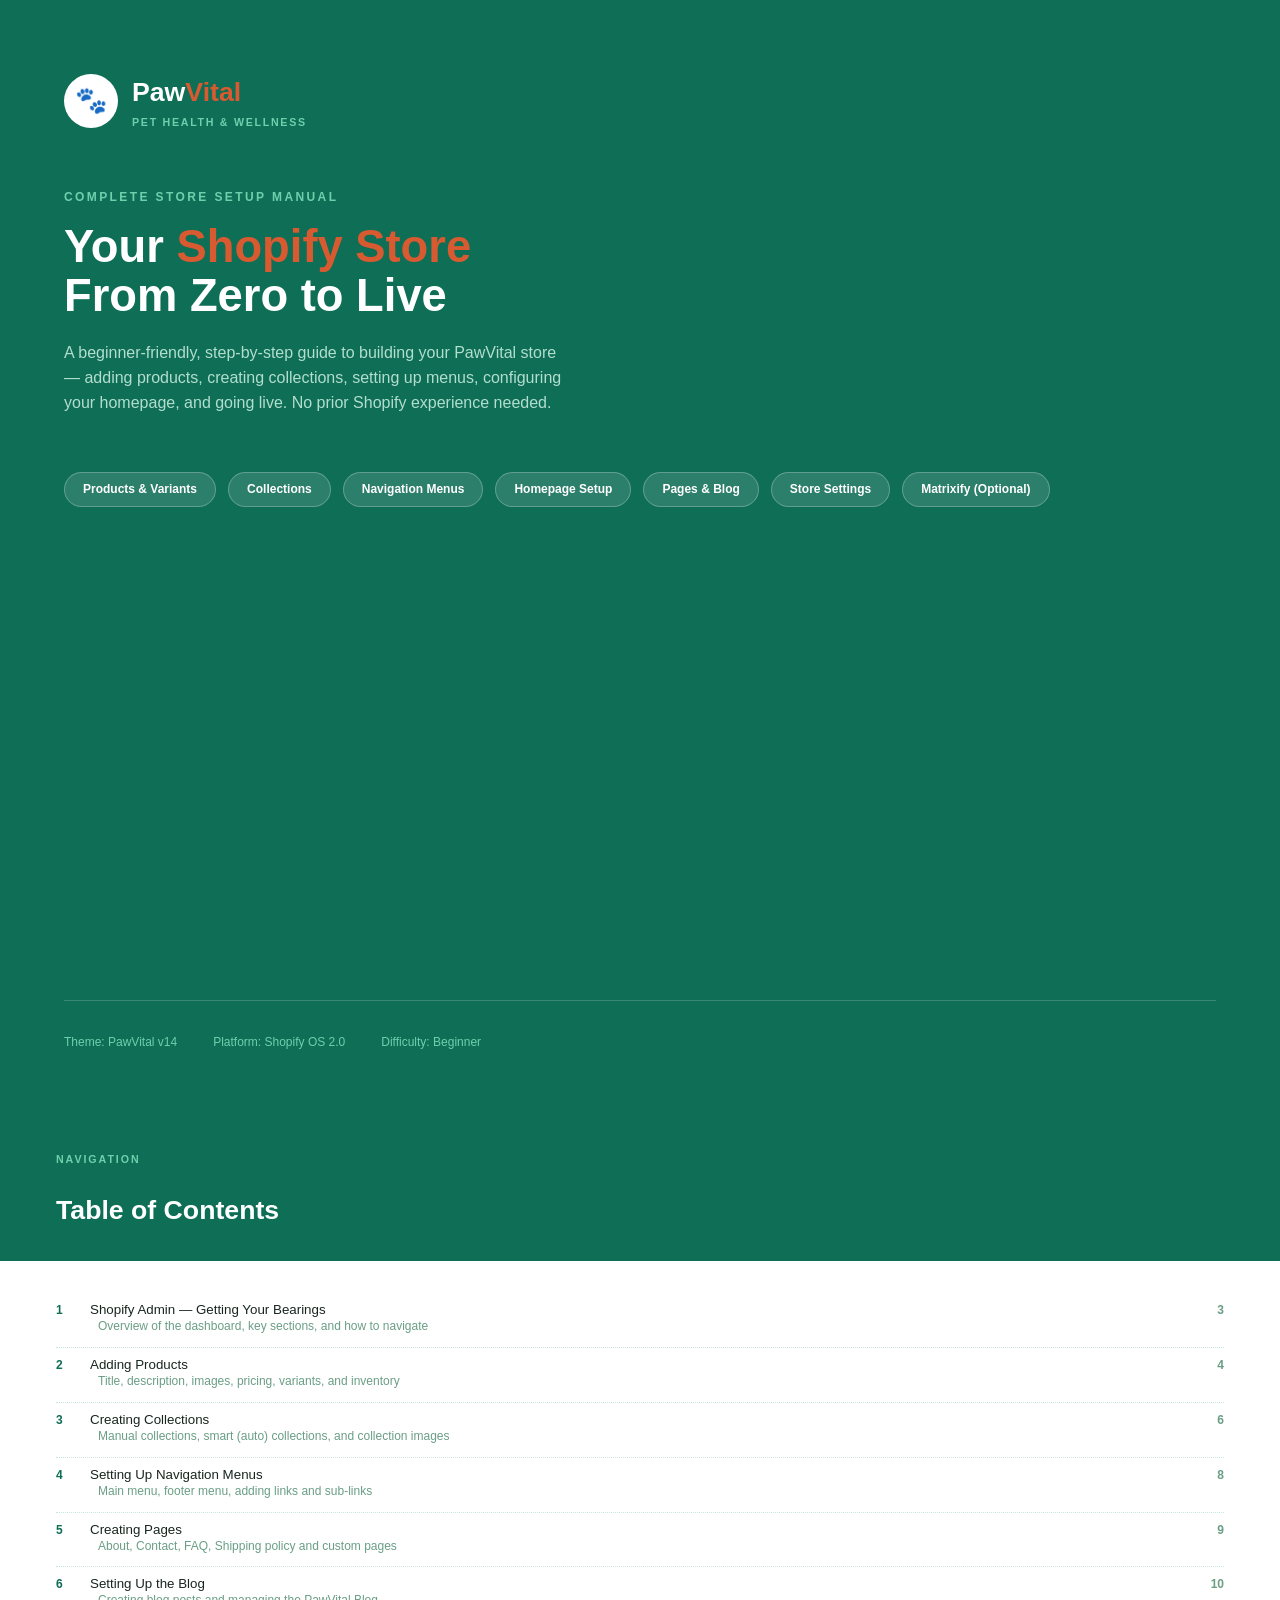
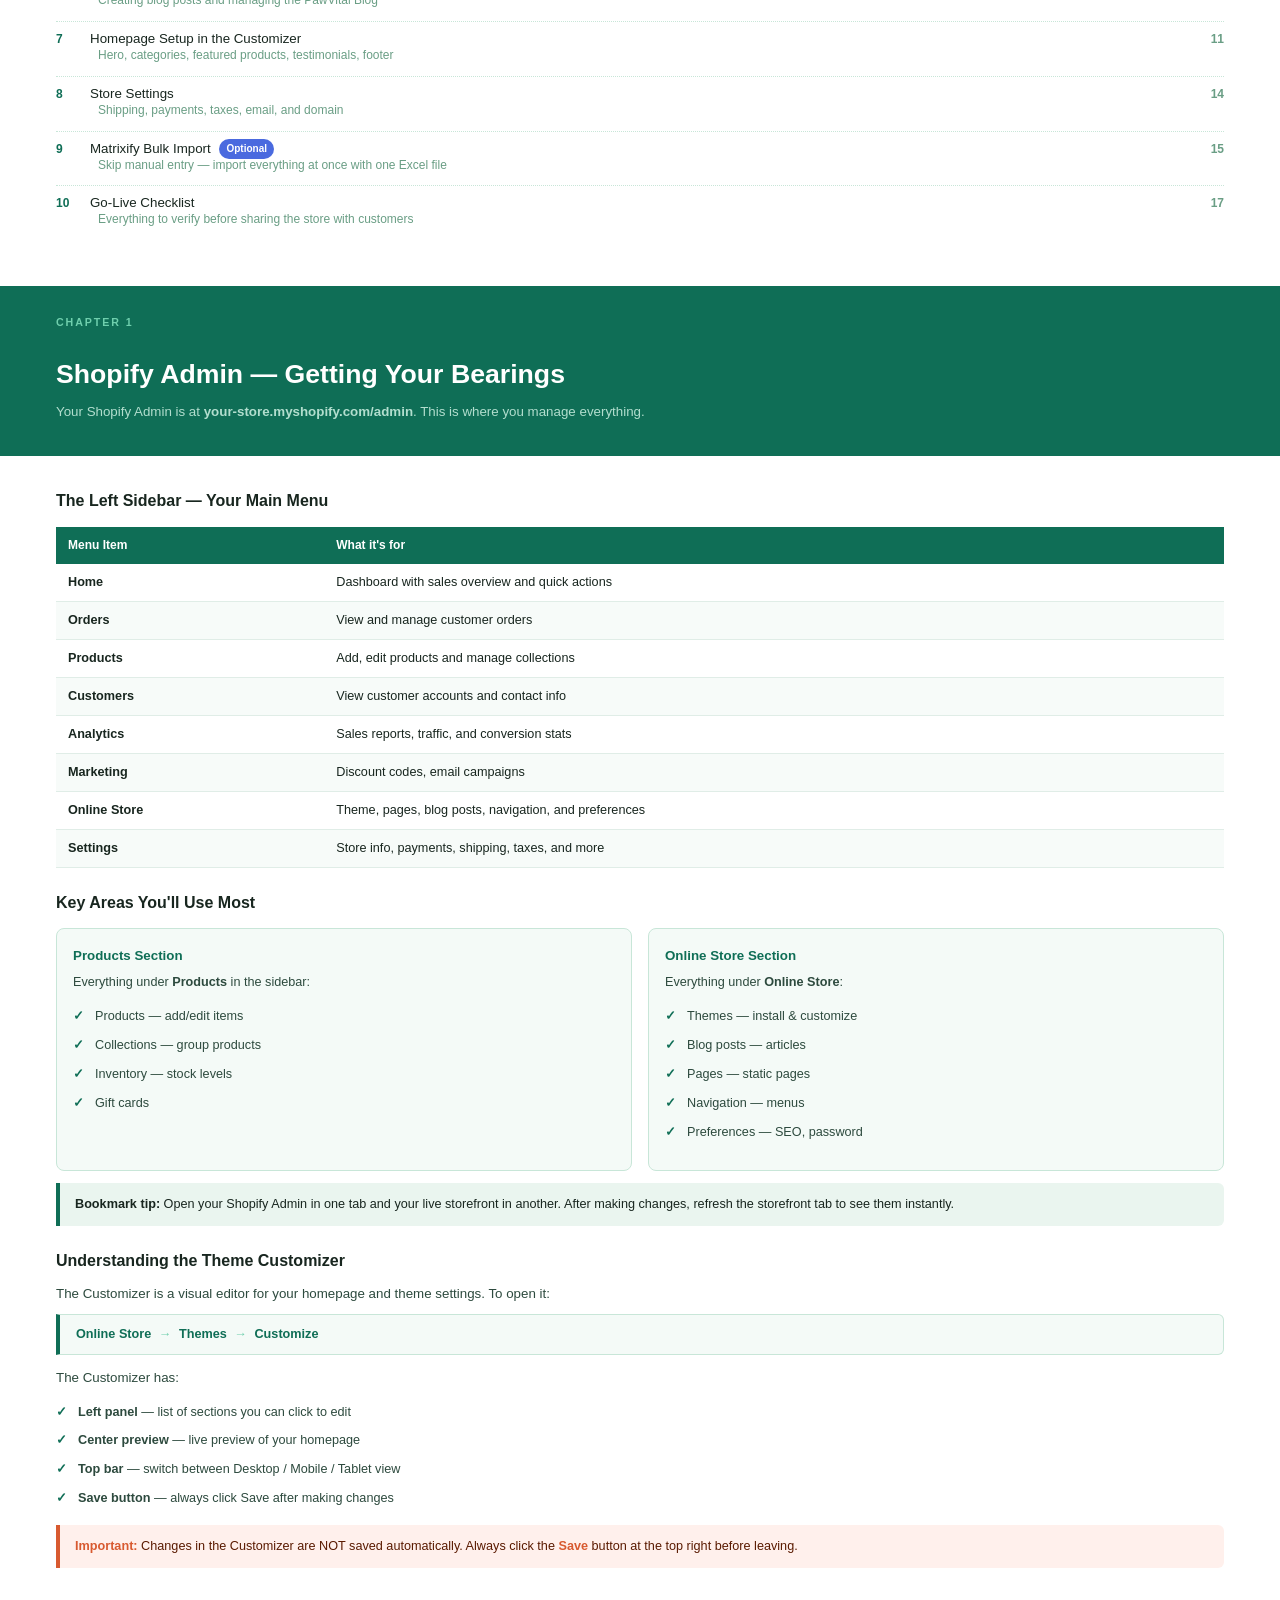
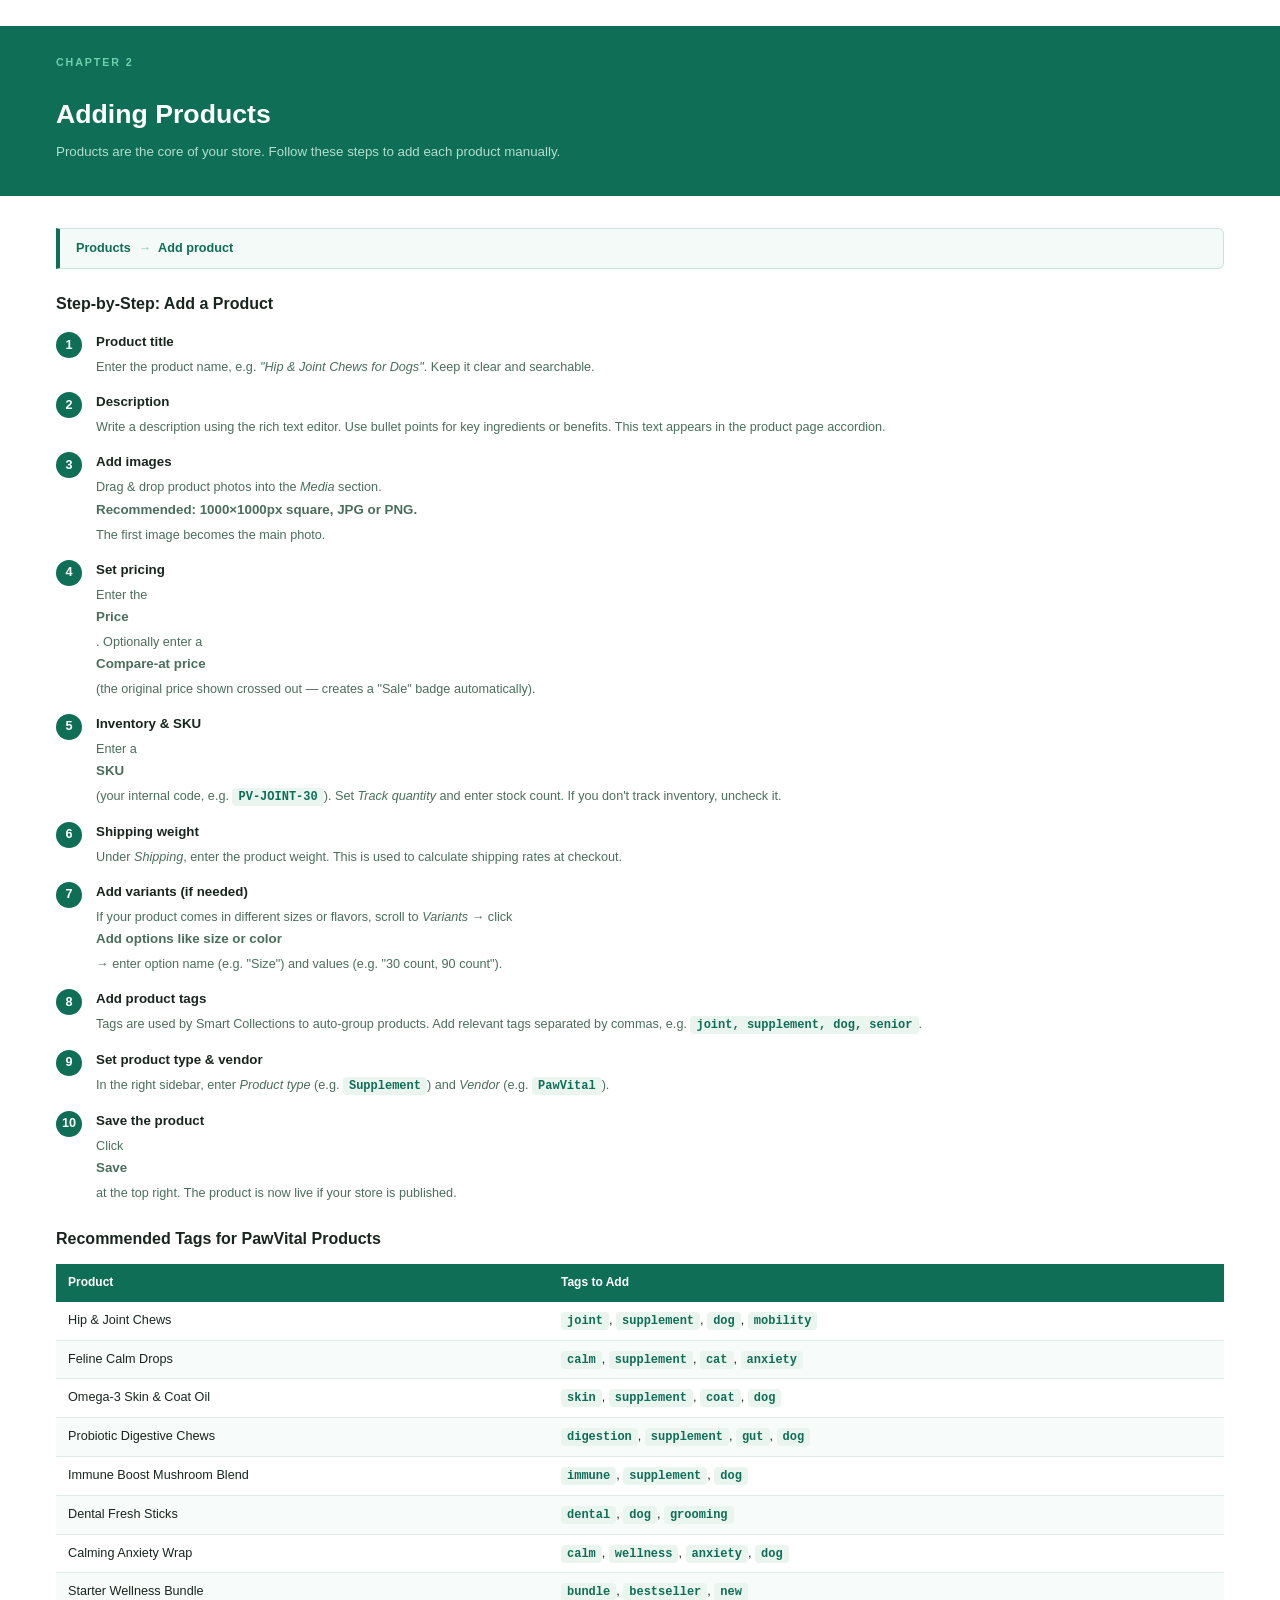
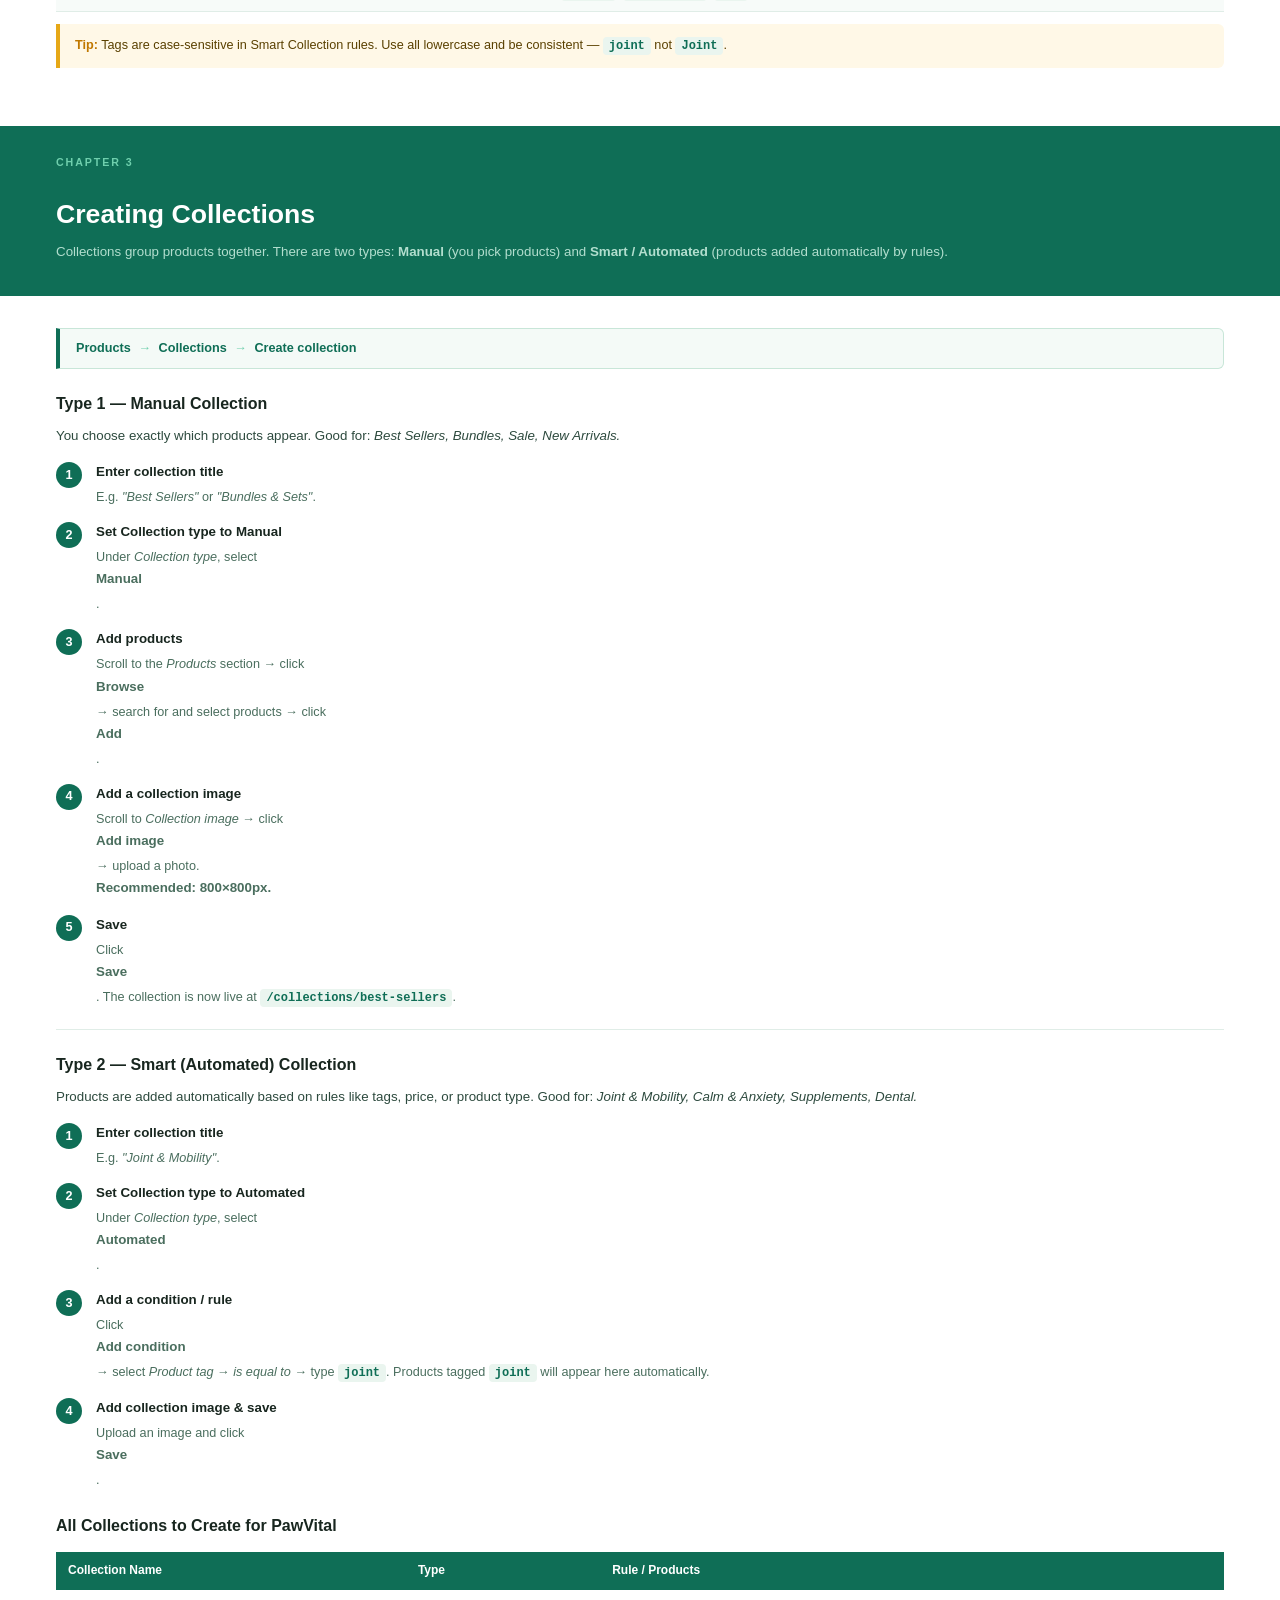
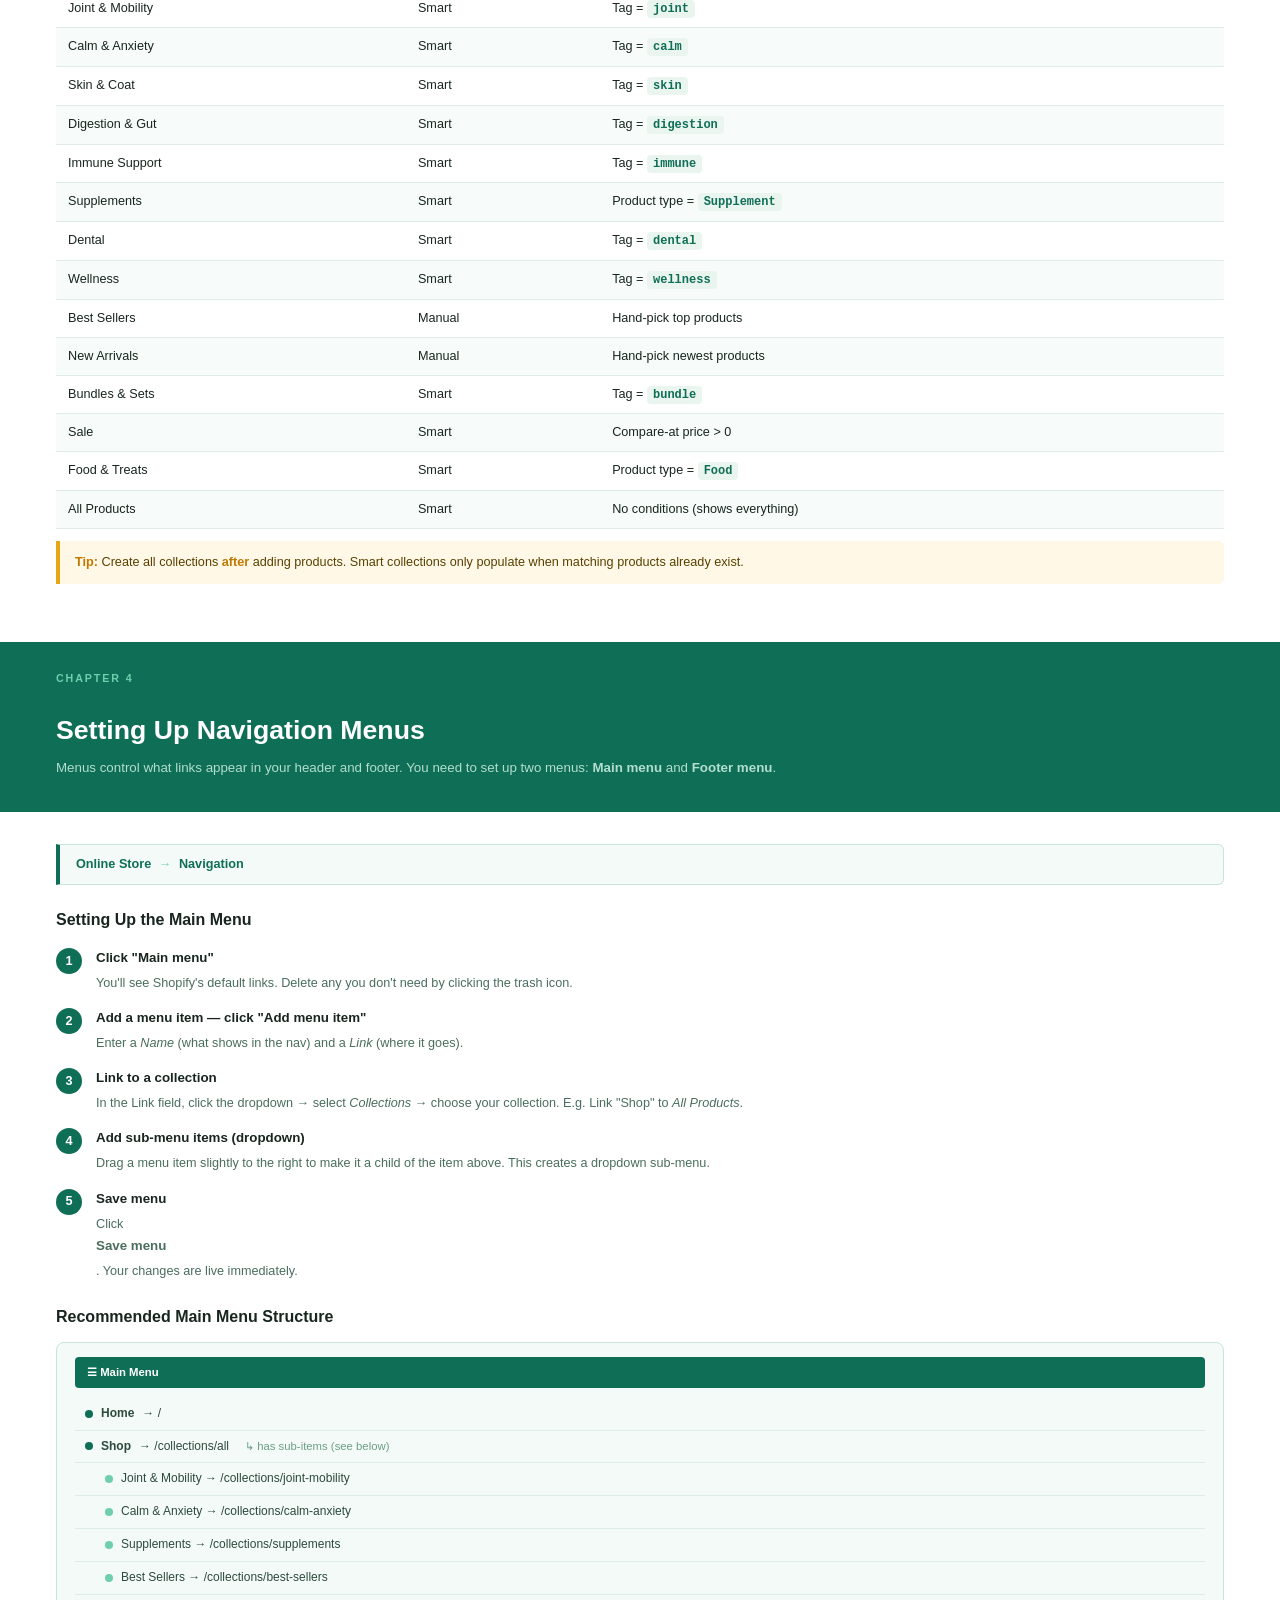
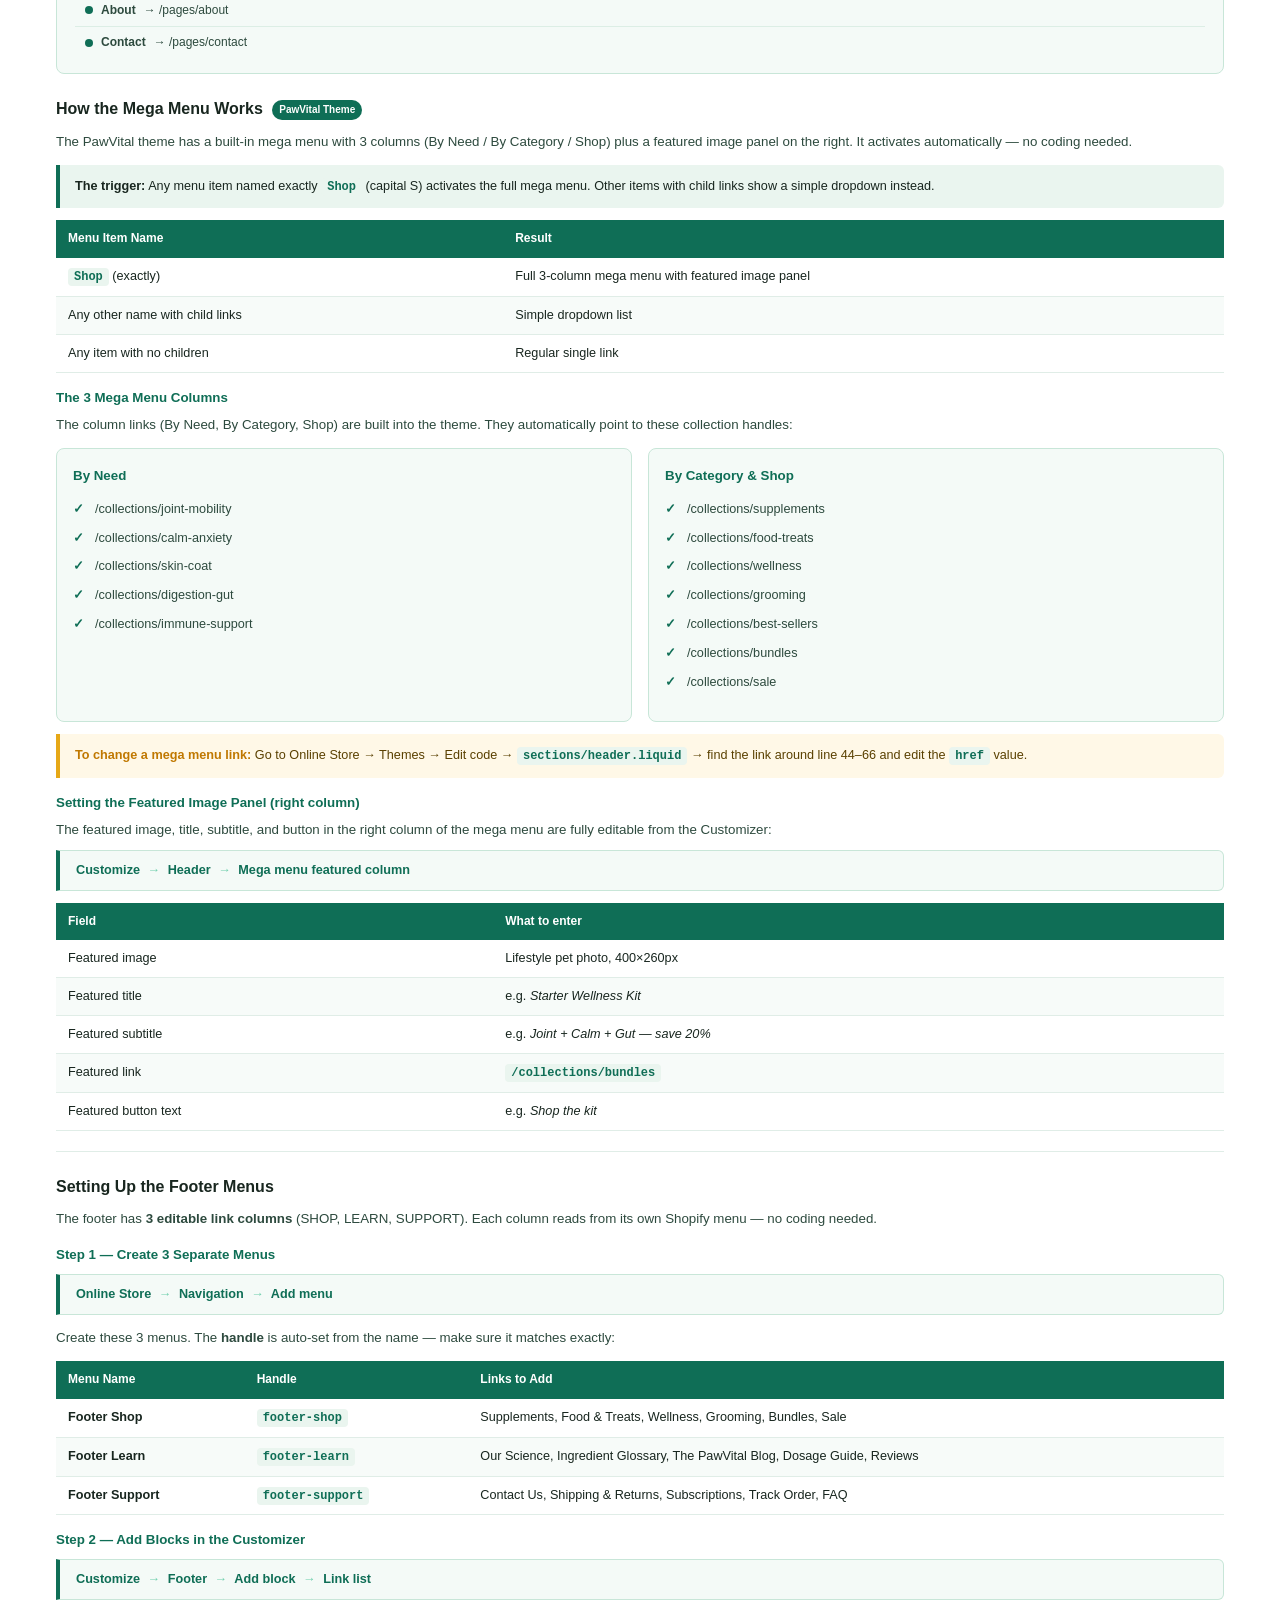
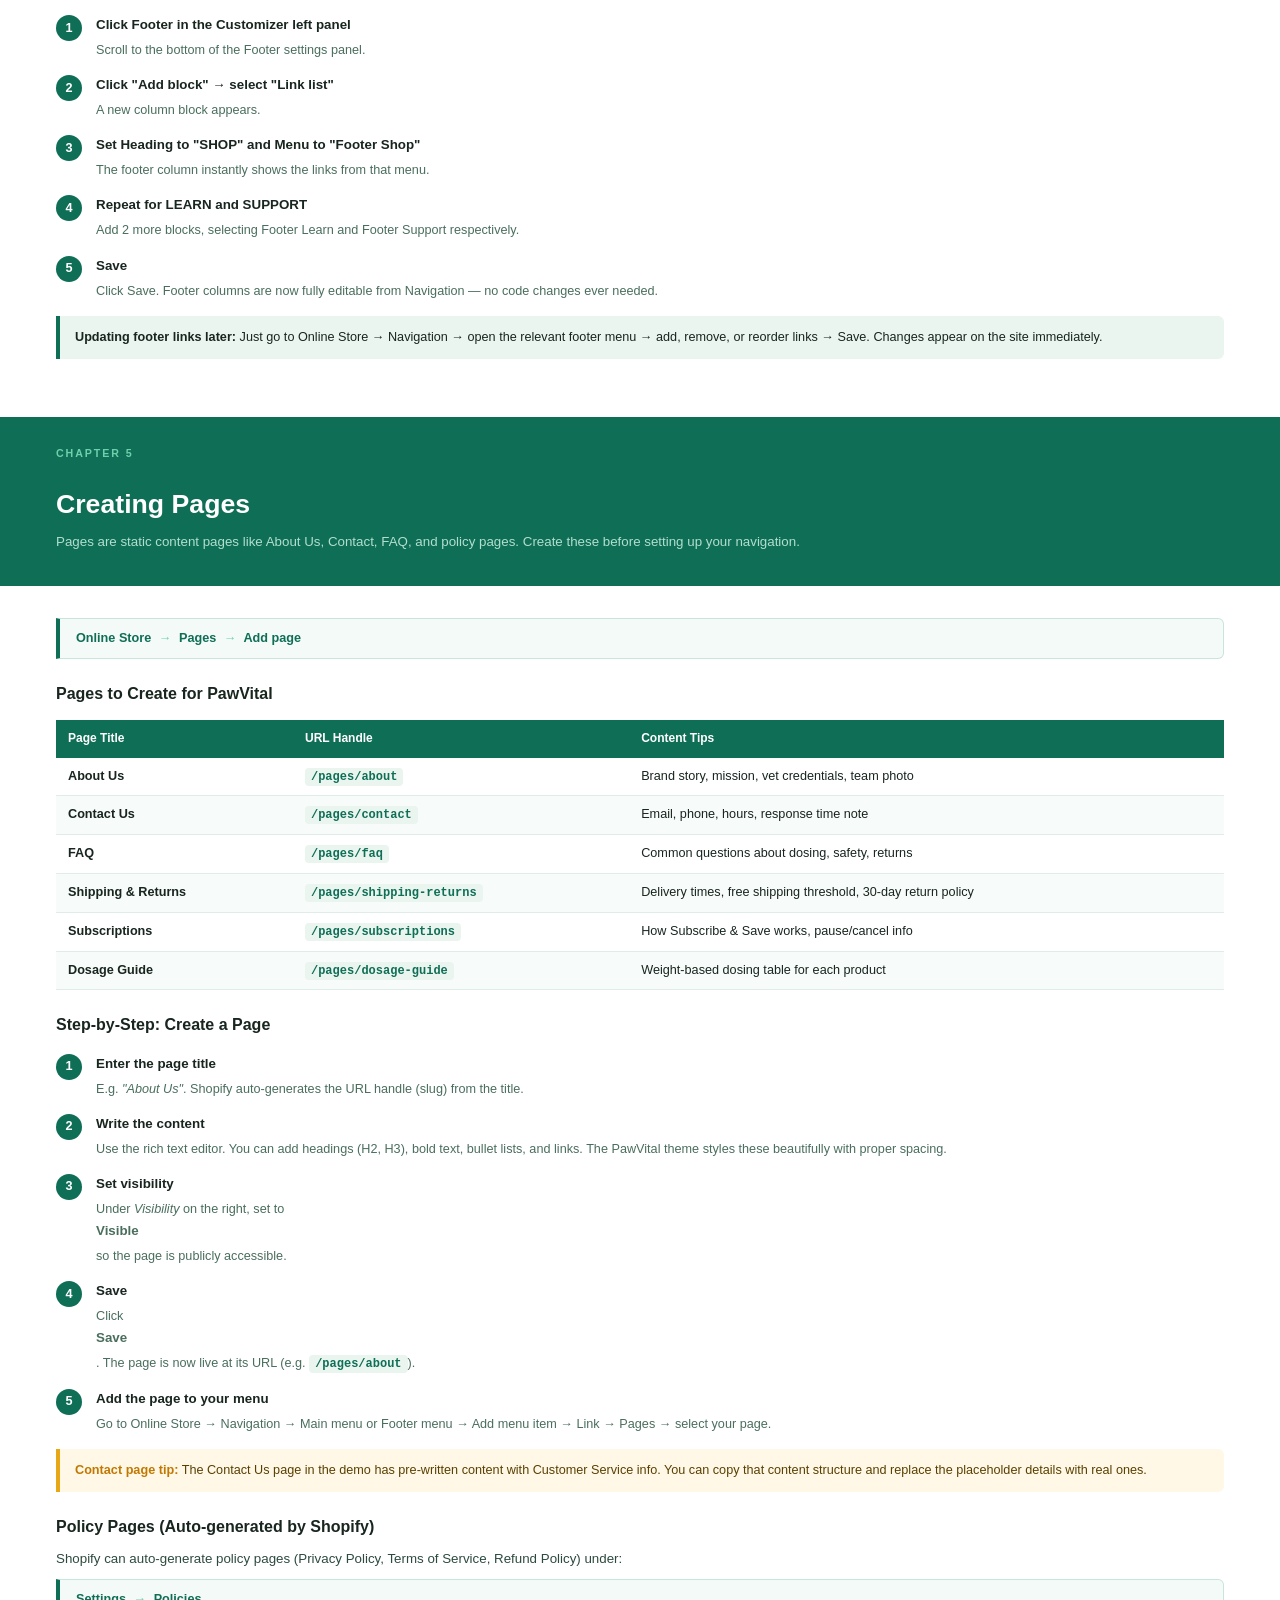
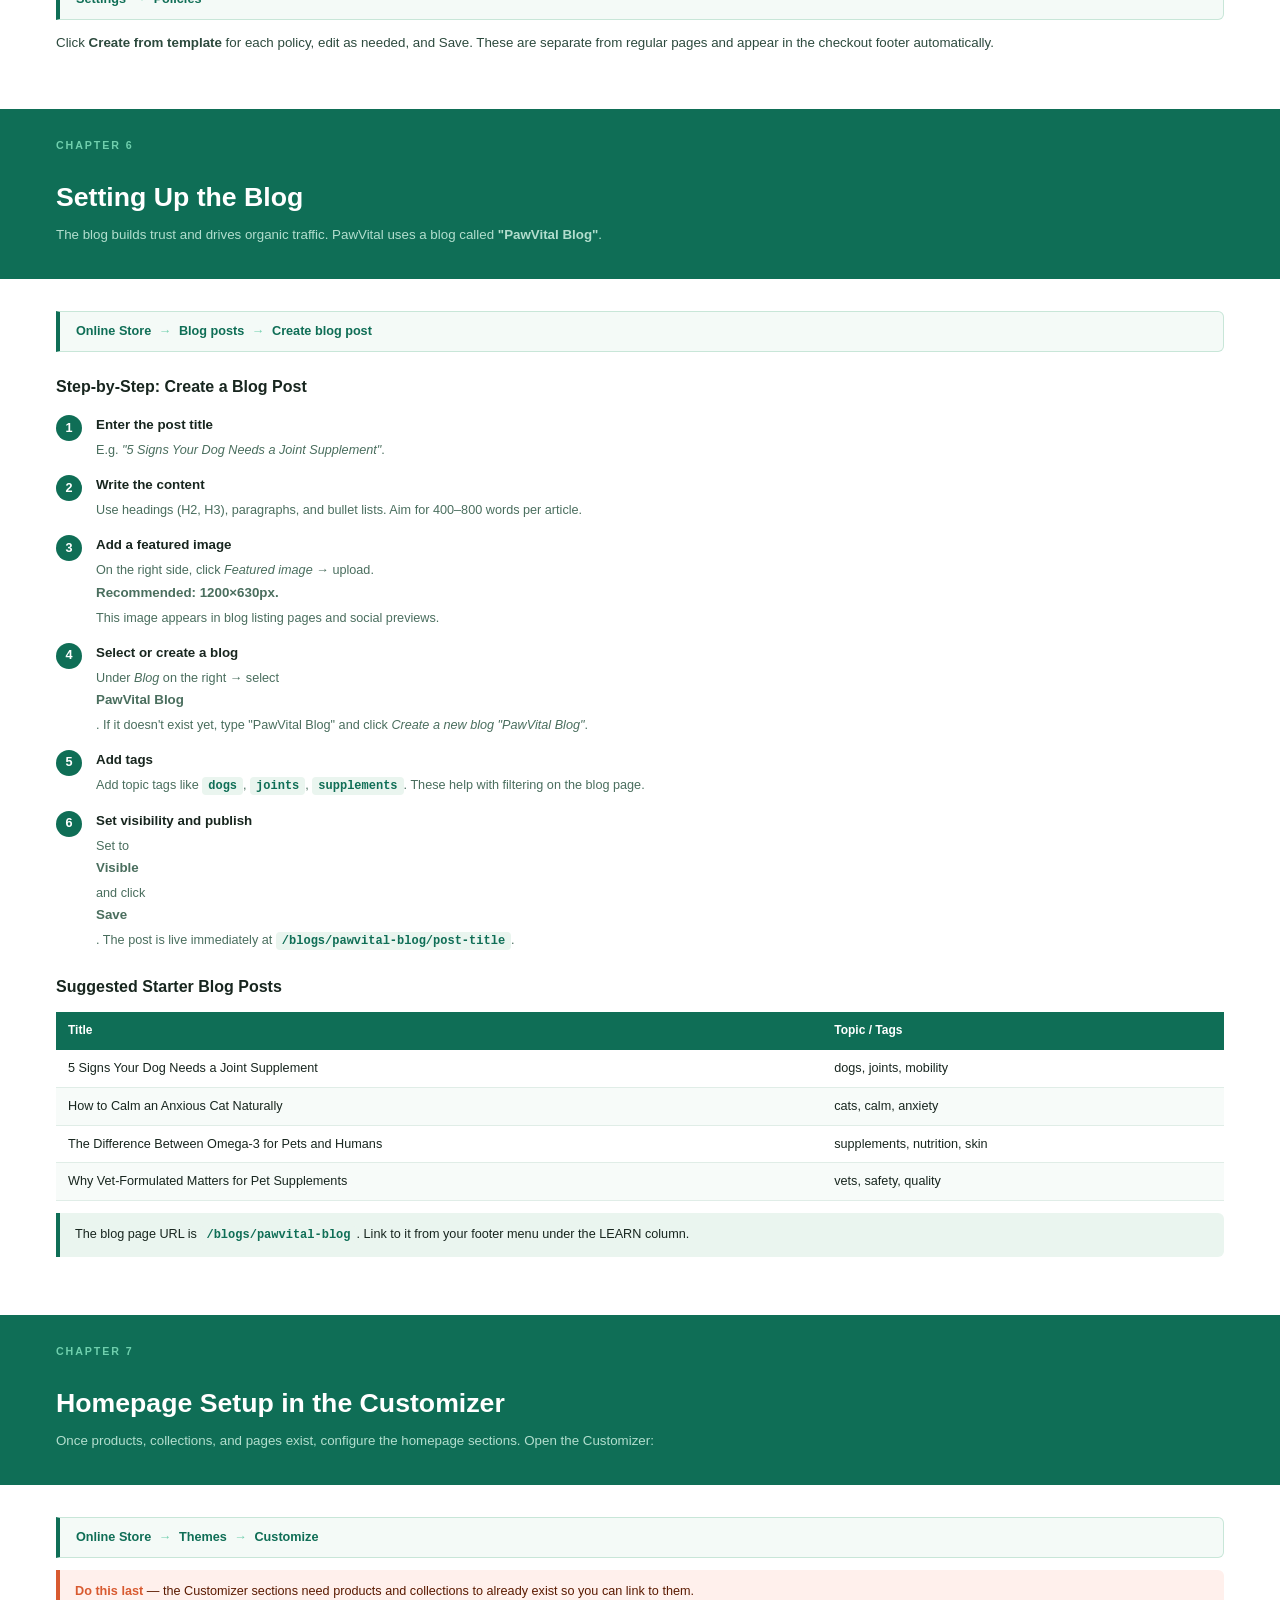
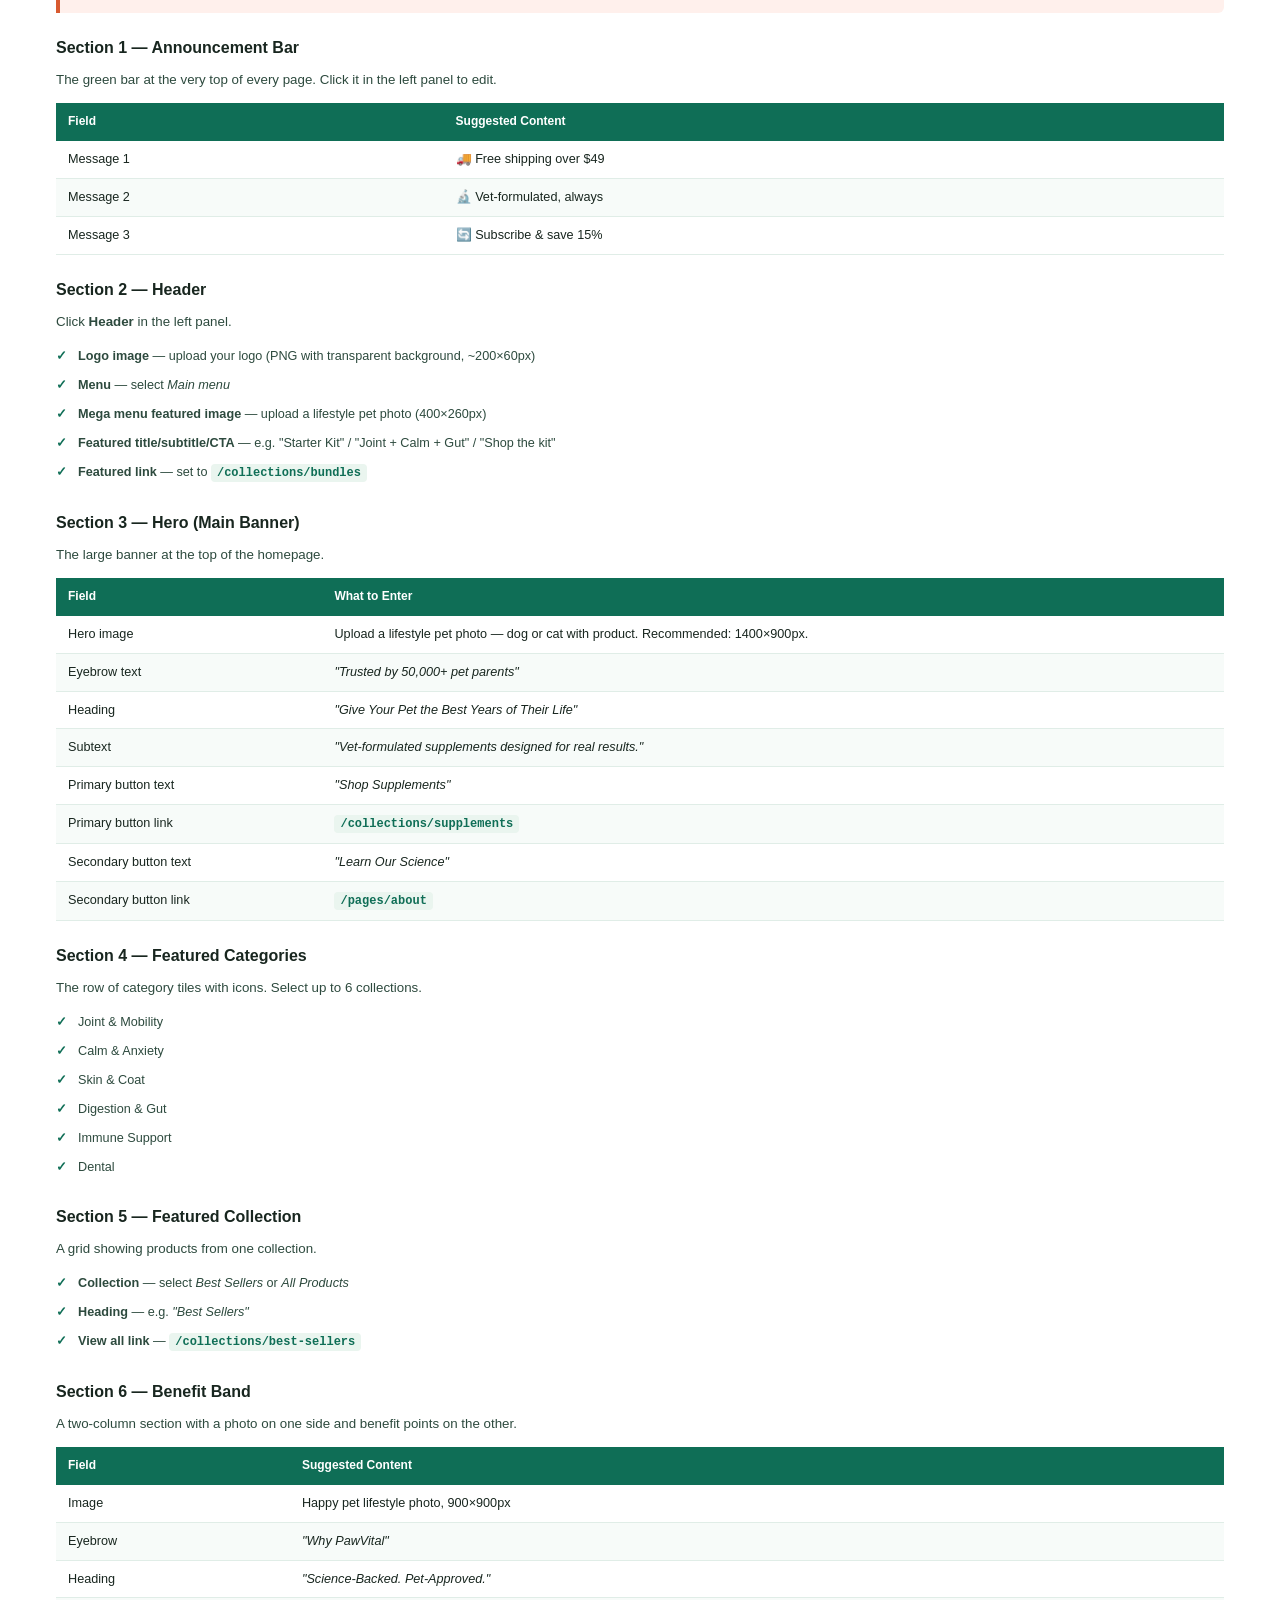
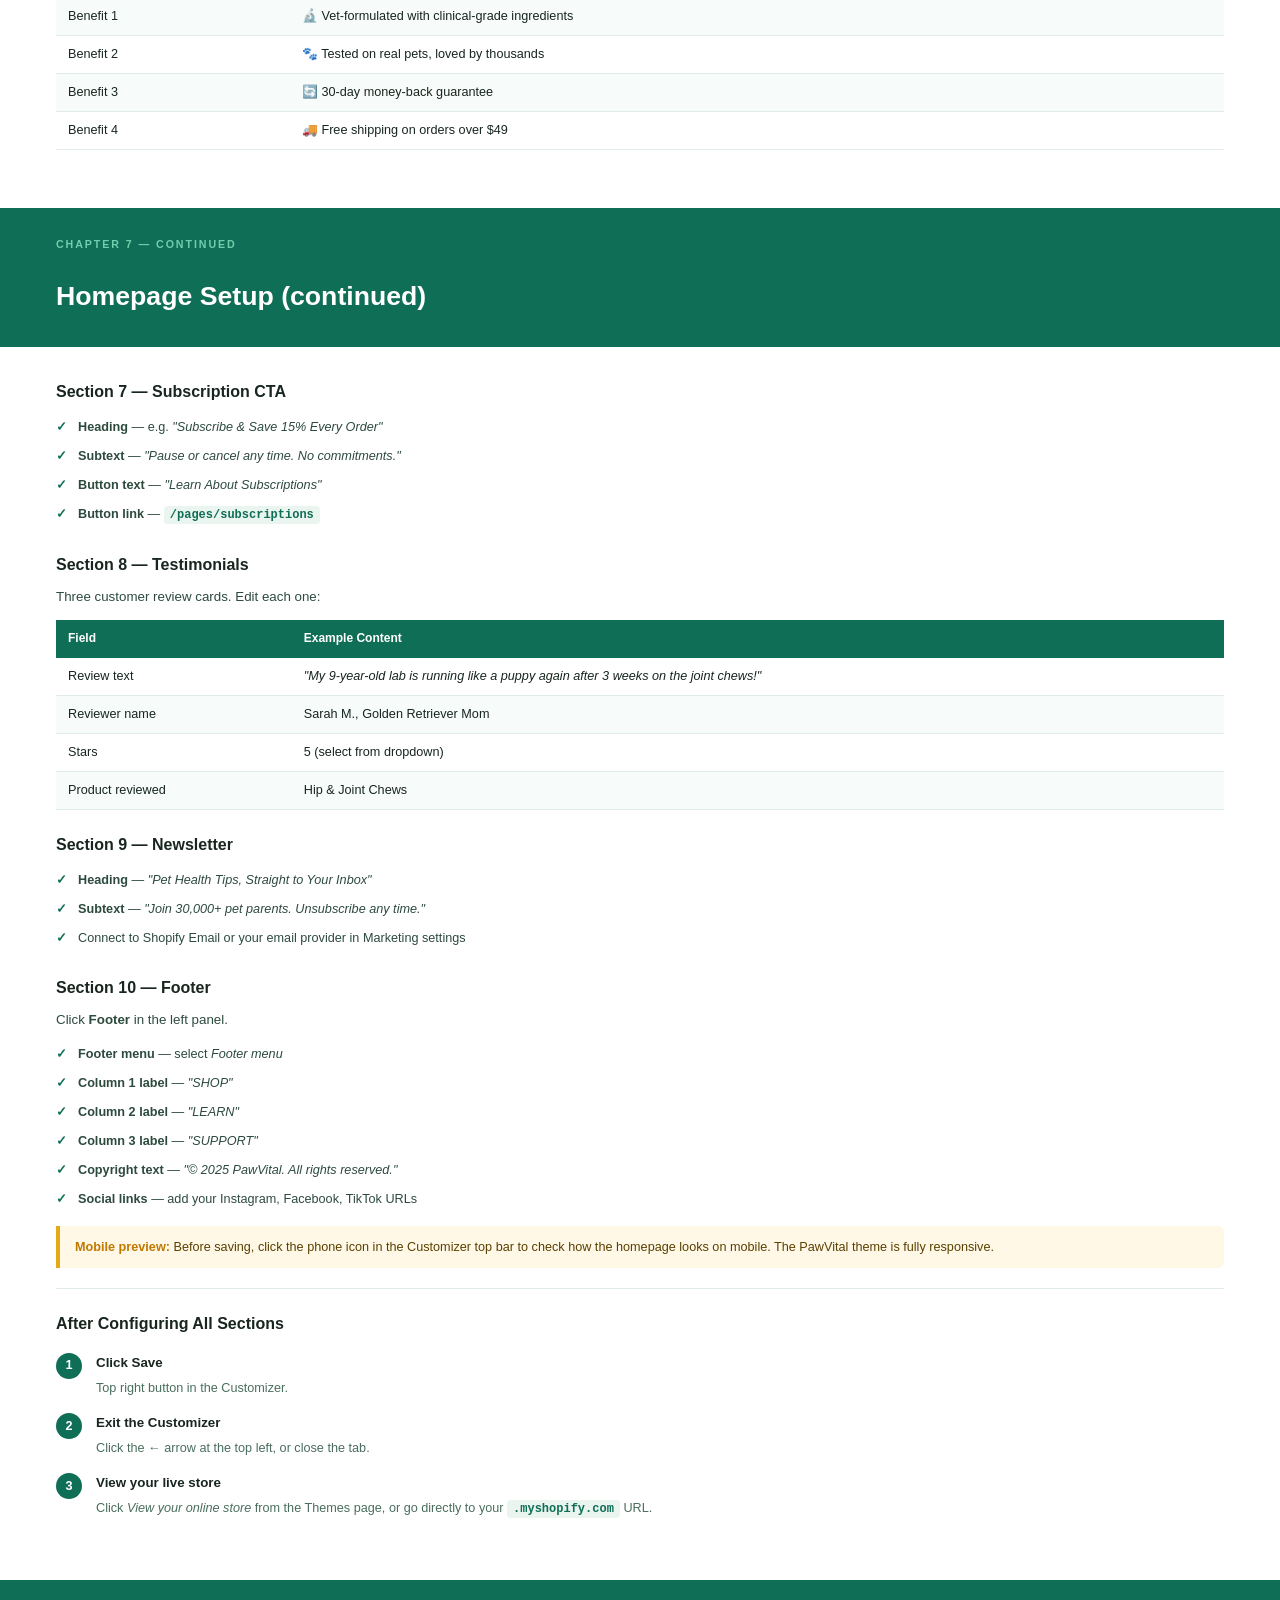
==== commit 52468593: "Update manual: add mega menu and footer editable menus setup - Mega menu: how the Shop trigger works" ====
--- a/pawvital-manual.html
+++ b/pawvital-manual.html
@@ -588,20 +588,128 @@
     <div class="screen-item"><div class="dot"></div><strong>Contact</strong> → /pages/contact</div>
   </div>
 
-  <h3>Setting Up the Footer Menu</h3>
-  <p>Go back to Navigation → click <strong>Footer menu</strong> (or create a new menu named "Footer menu").</p>
+  <h3>How the Mega Menu Works <span class="badge badge-g">PawVital Theme</span></h3>
+  <p>The PawVital theme has a built-in mega menu with 3 columns (By Need / By Category / Shop) plus a featured image panel on the right. It activates automatically — no coding needed.</p>
+
+  <div class="info">
+    <strong>The trigger:</strong> Any menu item named exactly <code>Shop</code> (capital S) activates the full mega menu. Other items with child links show a simple dropdown instead.
+  </div>
 
   <table>
-    <thead><tr><th>Column Group</th><th>Links to Add</th></tr></thead>
+    <thead><tr><th>Menu Item Name</th><th>Result</th></tr></thead>
     <tbody>
-      <tr><td><strong>SHOP</strong></td><td>Supplements, Food &amp; Treats, Wellness, Grooming, Bundles, Sale</td></tr>
-      <tr><td><strong>LEARN</strong></td><td>Our Science, Ingredient Glossary, The PawVital Blog, Dosage Guide, Reviews</td></tr>
-      <tr><td><strong>SUPPORT</strong></td><td>Contact Us, Shipping &amp; Returns, Subscriptions, Track Order, FAQ</td></tr>
+      <tr><td><code>Shop</code> (exactly)</td><td>Full 3-column mega menu with featured image panel</td></tr>
+      <tr><td>Any other name with child links</td><td>Simple dropdown list</td></tr>
+      <tr><td>Any item with no children</td><td>Regular single link</td></tr>
     </tbody>
   </table>
 
+  <h4>The 3 Mega Menu Columns</h4>
+  <p>The column links (By Need, By Category, Shop) are built into the theme. They automatically point to these collection handles:</p>
+
+  <div class="two-col">
+    <div class="col-box">
+      <h4>By Need</h4>
+      <ul class="cl">
+        <li>/collections/joint-mobility</li>
+        <li>/collections/calm-anxiety</li>
+        <li>/collections/skin-coat</li>
+        <li>/collections/digestion-gut</li>
+        <li>/collections/immune-support</li>
+      </ul>
+    </div>
+    <div class="col-box">
+      <h4>By Category &amp; Shop</h4>
+      <ul class="cl">
+        <li>/collections/supplements</li>
+        <li>/collections/food-treats</li>
+        <li>/collections/wellness</li>
+        <li>/collections/grooming</li>
+        <li>/collections/best-sellers</li>
+        <li>/collections/bundles</li>
+        <li>/collections/sale</li>
+      </ul>
+    </div>
+  </div>
+
+  <div class="tip">
+    <strong>To change a mega menu link:</strong> Go to Online Store → Themes → Edit code → <code>sections/header.liquid</code> → find the link around line 44–66 and edit the <code>href</code> value.
+  </div>
+
+  <h4>Setting the Featured Image Panel (right column)</h4>
+  <p>The featured image, title, subtitle, and button in the right column of the mega menu are fully editable from the Customizer:</p>
+  <div class="nav-path">Customize <span class="arr">→</span> Header <span class="arr">→</span> Mega menu featured column</div>
+  <table>
+    <thead><tr><th>Field</th><th>What to enter</th></tr></thead>
+    <tbody>
+      <tr><td>Featured image</td><td>Lifestyle pet photo, 400×260px</td></tr>
+      <tr><td>Featured title</td><td>e.g. <em>Starter Wellness Kit</em></td></tr>
+      <tr><td>Featured subtitle</td><td>e.g. <em>Joint + Calm + Gut — save 20%</em></td></tr>
+      <tr><td>Featured link</td><td><code>/collections/bundles</code></td></tr>
+      <tr><td>Featured button text</td><td>e.g. <em>Shop the kit</em></td></tr>
+    </tbody>
+  </table>
+
+  <hr>
+
+  <h3>Setting Up the Footer Menus</h3>
+  <p>The footer has <strong>3 editable link columns</strong> (SHOP, LEARN, SUPPORT). Each column reads from its own Shopify menu — no coding needed.</p>
+
+  <h4>Step 1 — Create 3 Separate Menus</h4>
+  <div class="nav-path">Online Store <span class="arr">→</span> Navigation <span class="arr">→</span> Add menu</div>
+  <p>Create these 3 menus. The <strong>handle</strong> is auto-set from the name — make sure it matches exactly:</p>
+
+  <table>
+    <thead><tr><th>Menu Name</th><th>Handle</th><th>Links to Add</th></tr></thead>
+    <tbody>
+      <tr><td><strong>Footer Shop</strong></td><td><code>footer-shop</code></td><td>Supplements, Food &amp; Treats, Wellness, Grooming, Bundles, Sale</td></tr>
+      <tr><td><strong>Footer Learn</strong></td><td><code>footer-learn</code></td><td>Our Science, Ingredient Glossary, The PawVital Blog, Dosage Guide, Reviews</td></tr>
+      <tr><td><strong>Footer Support</strong></td><td><code>footer-support</code></td><td>Contact Us, Shipping &amp; Returns, Subscriptions, Track Order, FAQ</td></tr>
+    </tbody>
+  </table>
+
+  <h4>Step 2 — Add Blocks in the Customizer</h4>
+  <div class="nav-path">Customize <span class="arr">→</span> Footer <span class="arr">→</span> Add block <span class="arr">→</span> Link list</div>
+  <div class="steps">
+    <div class="step">
+      <div class="sn">1</div>
+      <div class="sb">
+        <strong>Click Footer in the Customizer left panel</strong>
+        <span>Scroll to the bottom of the Footer settings panel.</span>
+      </div>
+    </div>
+    <div class="step">
+      <div class="sn">2</div>
+      <div class="sb">
+        <strong>Click "Add block" → select "Link list"</strong>
+        <span>A new column block appears.</span>
+      </div>
+    </div>
+    <div class="step">
+      <div class="sn">3</div>
+      <div class="sb">
+        <strong>Set Heading to "SHOP" and Menu to "Footer Shop"</strong>
+        <span>The footer column instantly shows the links from that menu.</span>
+      </div>
+    </div>
+    <div class="step">
+      <div class="sn">4</div>
+      <div class="sb">
+        <strong>Repeat for LEARN and SUPPORT</strong>
+        <span>Add 2 more blocks, selecting Footer Learn and Footer Support respectively.</span>
+      </div>
+    </div>
+    <div class="step">
+      <div class="sn">5</div>
+      <div class="sb">
+        <strong>Save</strong>
+        <span>Click Save. Footer columns are now fully editable from Navigation — no code changes ever needed.</span>
+      </div>
+    </div>
+  </div>
+
   <div class="info">
-    The PawVital theme's footer automatically reads the <strong>Footer menu</strong> and displays links. The column groupings (SHOP, LEARN, SUPPORT) are set in the Footer section of the Customizer.
+    <strong>Updating footer links later:</strong> Just go to Online Store → Navigation → open the relevant footer menu → add, remove, or reorder links → Save. Changes appear on the site immediately.
   </div>
 </div>
 
